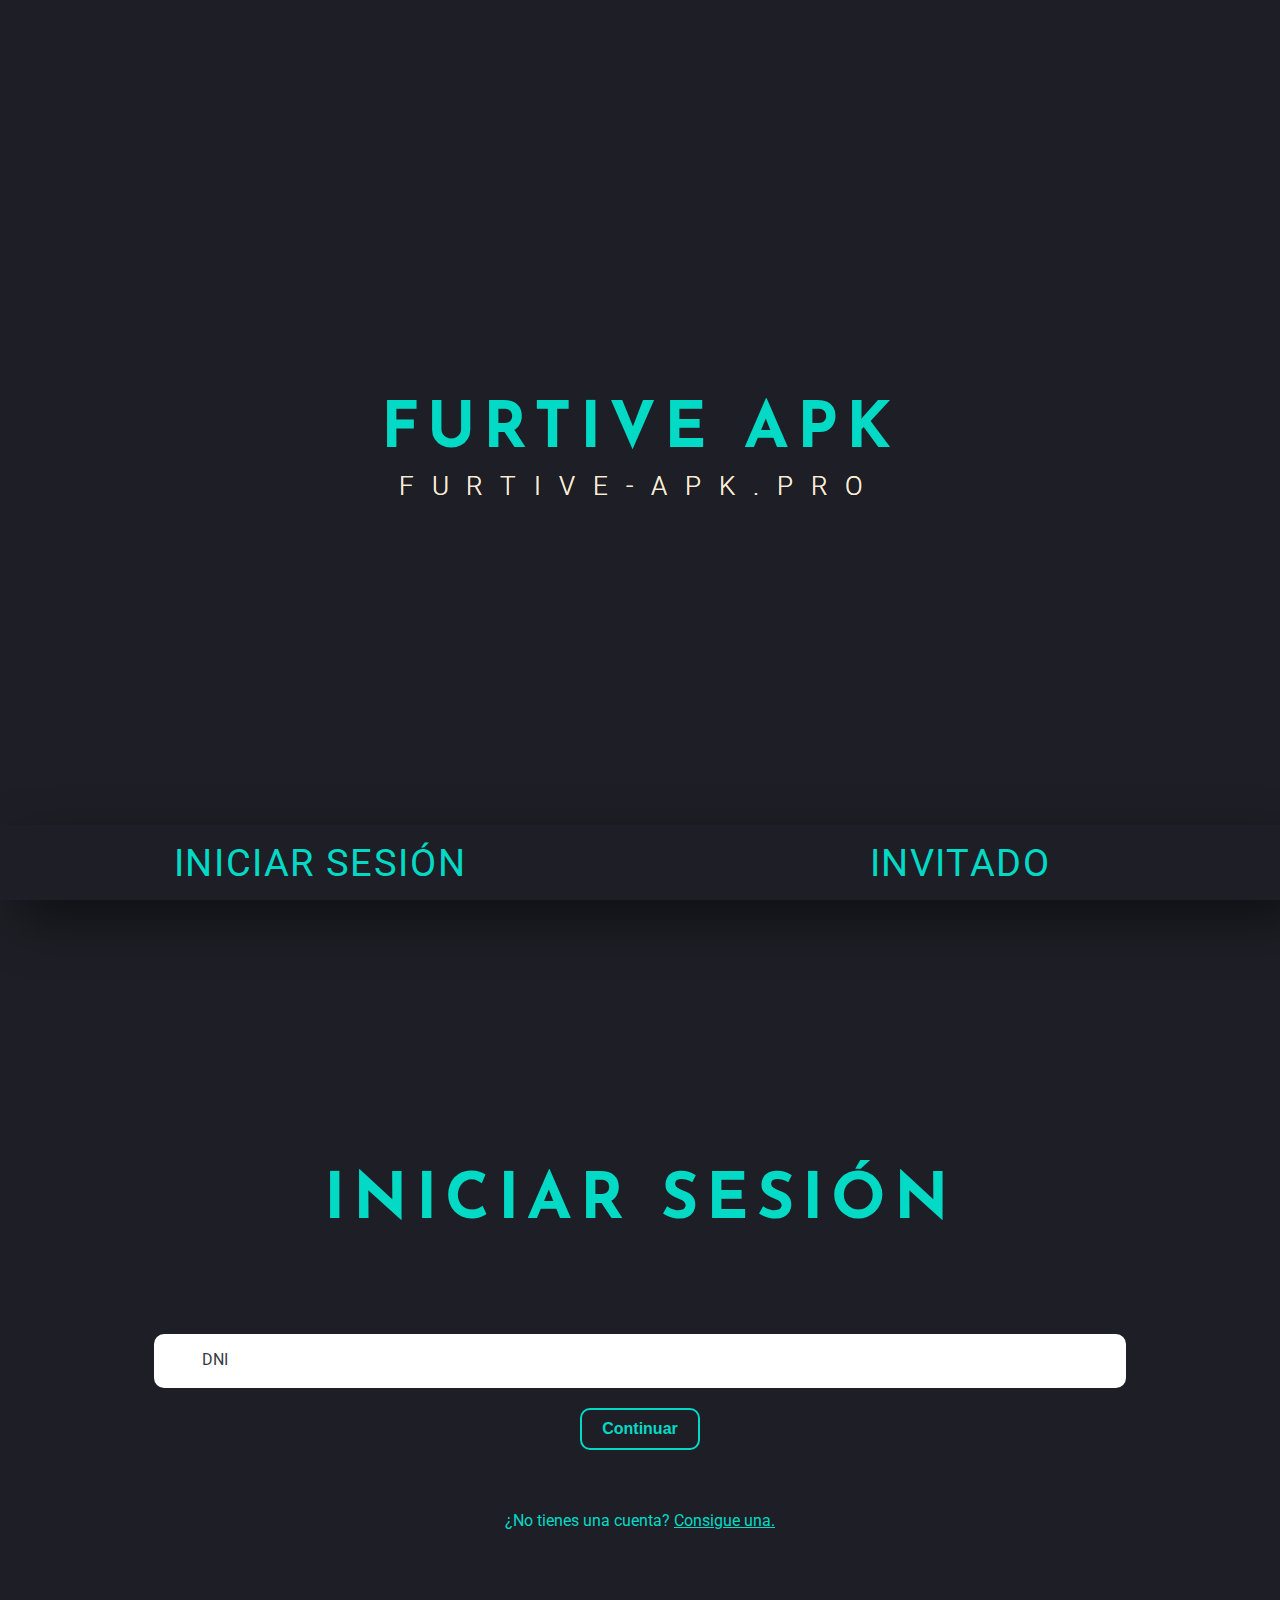
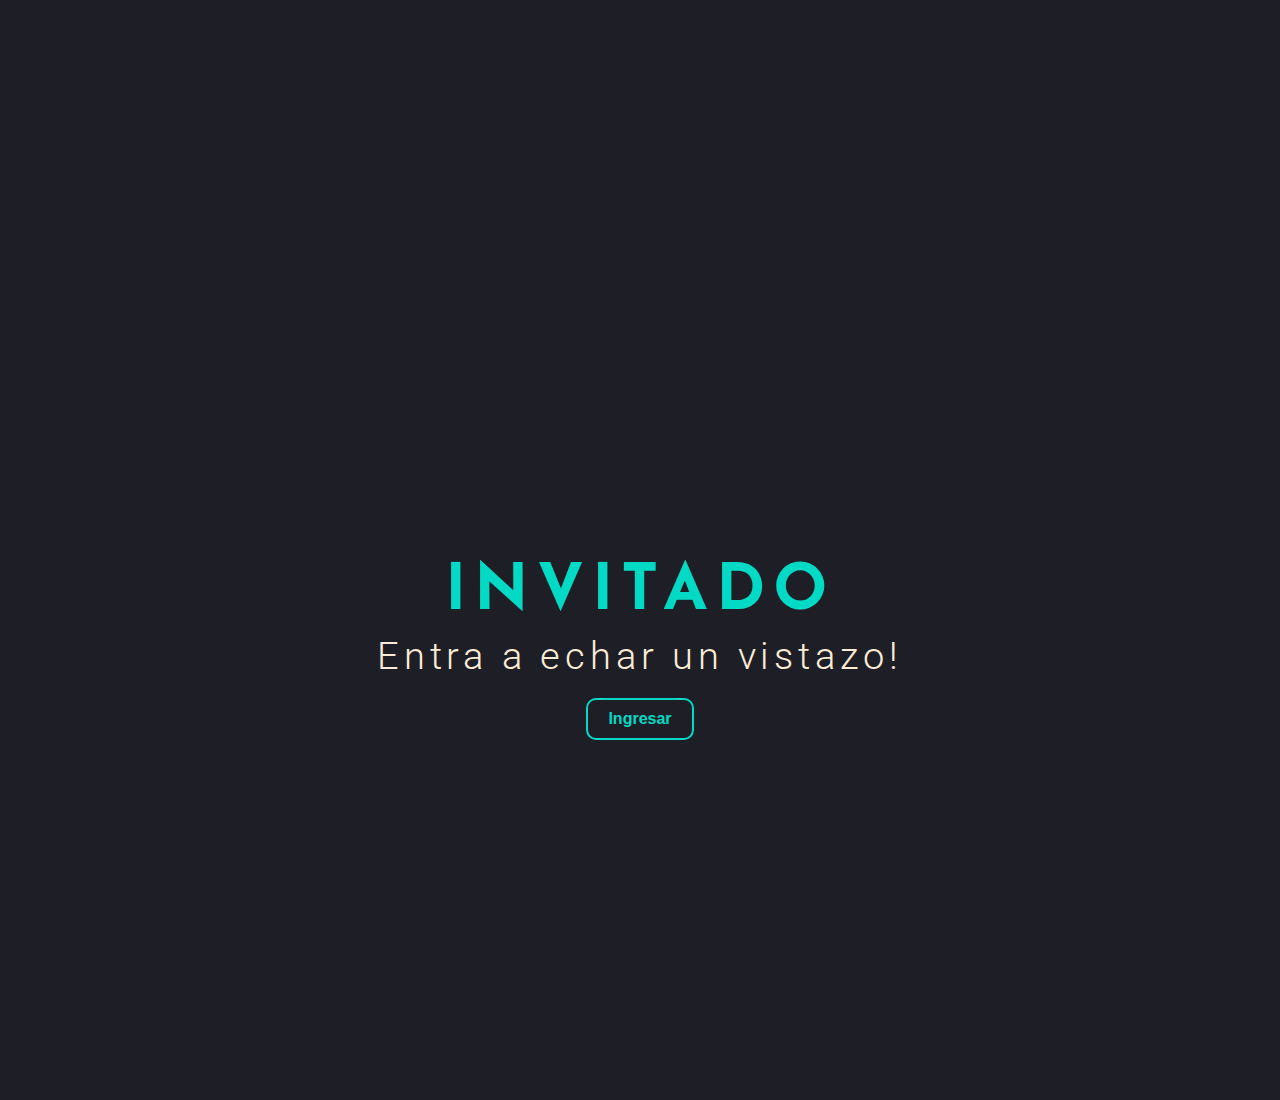
==== index.html @ 866ddaaa "Update index.html" ====
<!DOCTYPE html>
<html lang="en" >
<head>
  <meta charset="UTF-8">
  <title>CodePen - Navigation PageDesign/Lesson</title>
  <meta charset="UTF-8">
<meta name="viewport" content="width=device-width, initial-scale=1.0, viewport-fit=cover">
<meta name="description" content="sara mazal lessons">
<meta name="keywords" content="HTML, CSS, JavaScript, mazal, icons">
<meta name="author" content="Sara Mazal">
<!--  SGVsbG8hIE15IG5hbWUgaXMgU2FyYSBNYXphbC4gV2VsY29tZSB0byBteSBDb2RlUGVuIQ== -->
<link rel="preconnect" href="https://fonts.googleapis.com">
<link rel="preconnect" href="https://fonts.gstatic.com" crossorigin>
<link href="https://fonts.googleapis.com/css2?family=Josefin+Sans:wght@200;300;400;500&family=Raleway:wght@100;200;300;400;500&family=Roboto:wght@300;400;700&display=swap" rel="stylesheet">
<!-- SGVsbG8hIE15IG5hbWUgaXMgU2FyYSBNYXphbC4gV2VsY29tZSB0byBteSBDb2RlUGVuOiBodHRwczovL2NvZGVwZW4uaW8vU2FyYW1hemFsICYgR2l0SHViOiBodHRwczovL2dpdGh1Yi5jb20vc2FyYW1hemFs -->
<link rel="stylesheet" href="https://use.fontawesome.com/releases/v5.8.2/css/all.css" integrity="sha384-oS3vJWv+0UjzBfQzYUhtDYW+Pj2yciDJxpsK1OYPAYjqT085Qq/1cq5FLXAZQ7Ay" crossorigin="anonymous" />
<link href="https://fonts.googleapis.com/icon?family=Material+Icons" rel="stylesheet">
<script src="https://cdnjs.cloudflare.com/ajax/libs/particlesjs/2.2.3/particles.min.js"></script><link rel="stylesheet" href="https://cdnjs.cloudflare.com/ajax/libs/normalize/5.0.0/normalize.min.css">
<link rel="stylesheet" href="./style.css">

</head>
<body>
<div id="identificador" style="display: none;">NONE</div> 
<div id="alerta" style="display: none; position: fixed;
  border-radius: 10px;
  top: 10%;
  background: black;
  color: #03dac6;
  z-index: 999999;
  width: 70%;
  left: 15%;padding: 5%;border: solid;">
     <spam><b>ATENCIÓN:</b></spam><br><br>
      <li><spam>La única persona autorizada por FURTIVE APK para recibir donaciones es: <br><b><spam id="titu">Nombre</spam></b><br> Alias: <b><spam id="alias">alias</spam></b></spam></li><br>
      <li><spam>La única página oficial es:  <br><b><spam id="pag">pagina</spam></b></spam></li><br>
      <li><spam>El único medio de contacto es:  <br><b><spam id="correo">correo</spam></b></spam></li><br>
      <button id="entendido">Entendido</button>
  </div>
<!-- partial:index.partial.html -->
<sectio class="nav">
  <h1 id="title">FURTIVE APK</h1>
  <h3 class="span loader"><span class="m">F</span><span class="m">U</span><span class="m">R</span><span class="m">T</span><span class="m">I</span><span class="m">V</span><span class="m">E</span><span class="m">-</span><span class="m"></span><span class="m">A</span><span class="m">P</span><span class="m">K</span><span class="m">.</span><span class="m">P</span><span class="m">R</span><span class="m">O</h3>
  <div class="nav-container"><a class="nav-tab" href="#tab-svelte">INICIAR SESIÓN</a><a class="nav-tab" href="#tab-vite">INVITADO</a><span class="nav-tab-slider"></span></div>
</sectio>
<main class="main">
  <section class="slider" id="tab-svelte">
    <h1 id="titulo">INICIAR SESIÓN</h1>
    <h2 id="name" style="font-size: 100%"> </h2><br>
    <div class="group">
      <input type="tel" id="dni" pattern="[0-9]*" inputmode="numeric">
      <label for="dni">DNI</label>
      <img src="https://icons.veryicon.com/png/o/miscellaneous/simple-and-round-line-mark/down-arrow-56.png" alt=""
        class="letter">
      <div class="alert"></div>
      <div class="sc"></div>
    </div>
    <div class="load-bar" id="barraCarga" style="display: none;">
      <div class="ball"></div>
      <div class="ball"></div>
      <div class="ball"></div>
    </div>
    <button id="continuar">Continuar</button>
     <span id="crear" style="margin-top: 5%; color: rgb(3, 218, 198);">¿No tienes una cuenta? <a id="crearCuenta" href="#" style="color: inherit;text-decoration: underline;">Consigue una.</a></span>
  </section>
 
  <section class="slider" id="tab-vite">
    <h1>INVITADO</h1>
    <h2>Entra a echar un vistazo!</h2>
    <button onclick='window.location.href = "invitado/index.html"'>Ingresar</button>
  </section>
</main>

<div id="intentos" style="display: none;">

</div>

<canvas class="background"></canvas><!-- SGVsbG8hIE15IG5hbWUgaXMgU2FyYSBNYXphbC4gV2VsY29tZSB0byBteSBDb2RlUGVuIQ== -->
<!-- partial -->
  <script src='https://cdnjs.cloudflare.com/ajax/libs/jquery/3.6.0/jquery.min.js'></script><script  src="./script.js"></script>

</body>
</html>
---- style.css ----
* {
  margin: 0;
  padding: 0;
  box-sizing: border-box;
}

body {
  font-family: "ROBOTO", sans-serif;
	overflow-y: hidden;
}

.nav,
.slider {
  display: flex;
  flex-direction: column;
  justify-content: center;
  align-items: center;
  height: 100vh;
  position: relative;
  background-color: #1e1f26;
  text-align: center;
  padding: 0 2em;
}

.nav h1,
.slider h1 {
  font-family: "Josefin Sans", sans-serif;
  font-size: 5vw;
  margin: 0;
  padding-bottom: 0.5rem;
  letter-spacing: 0.5rem;
  color: #03dac6;
  transition: all 0.3s ease;
  z-index: 3;
}
h1:hover {
  transform: translate3d(0, -10px, 22px);
  color: #ff0266;
}

.slider h2 {
  font-size: 2vw;
  letter-spacing: 0.3rem;
  font-family: "ROBOTO", sans-serif;
  font-weight: 300;
  color: #faebd7;
  z-index: 4;
}
h3.span {
  font-size: 2vw;
  letter-spacing: 0.7em;
  font-family: "ROBOTO", sans-serif;
  font-weight: 300;
  color: #faebd7;
  z-index: 4;
}
span:hover {
  color: #ff0266;
  font-weight: 500;
  font-size: 2.2vw;
}

a {
  text-decoration: none;
}

.nav-container {
  display: flex;
  flex-direction: row;
  position: absolute;
  bottom: 0;
  width: 100%;
  height: 75px;
  box-shadow: 20px 20px 50px rgba(0, 0, 0, 0.5);
  background: #1e1f26;
  z-index: 10;
  transition: all 0.3s cubic-bezier(0.19, 1, 0.22, 1);
}

.nav-container--top-first {
  position: fixed;
  top: 75px;
  transition: all 0.3s cubic-bezier(0.19, 1, 0.22, 1);
}

.nav-container--top-second {
  position: fixed;
  top: 0;
}
.nav-tab {
  display: flex;
  justify-content: center;
  align-items: center;
  flex: 1;
  color: #03dac6;
  letter-spacing: 0.1rem;
  transition: all 0.5s ease;
  font-size: 100%;
}

.nav-tab:hover {
  color: #1e1f26;
  background: #03dac6;
  transition: all 0.5s ease;
}

.nav-tab-slider {
  position: absolute;
  bottom: 0;
  width: 0;
  height: 2px;
  background: #03dac6;
  transition: left 0.3s ease;
}
.background {
  position: absolute;
  height: 90vh;
  top: 0;
  bottom: 0;
  left: 0;
  right: 0;
  z-index: auto;
}
@media (min-width: 800px) {
  .nav h1,
  .slider h1 {
    font-size: 5vw;
  }

  .nav h2,
  .slider h2 {
    font-size: 3vw;
  }

  .nav-tab {
    font-size: 3vw;
  }
}

@media screen only (min-width: 360px) {
  .nav h1,
  .slider h1 {
    font-size: 8vw;
  }

  .nav h2,
  .slider h2 {
    font-size: 2vw;
    letter-spacing: 0.2vw;
  }

  .nav-tab {
    font-size: 1.2vw;
  }
}
.background {
  position: absolute;
  height: 100vh;
  top: 0;
  bottom: 0;
  left: 0;
  right: 0;
  z-index: 0;
}
.loader span {
  color: #faebd7;
  text-shadow: 0 0 0 #faebd7;
  -webkit-animation: loading 1s ease-in-out infinite alternate;
}

@-webkit-keyframes loading {
  to {
    text-shadow: 20px 0 70px #ff0266;
    color: #ff0266;
  }
}
.loader span:nth-child(2) {
  -webkit-animation-delay: 0.1s;
}
.loader span:nth-child(3) {
  -webkit-animation-delay: 0.2s;
}
.loader span:nth-child(4) {
  -webkit-animation-delay: 0.3s;
}
.loader span:nth-child(5) {
  -webkit-animation-delay: 0.4s;
}
.loader span:nth-child(6) {
  -webkit-animation-delay: 0.5s;
}
.loader span:nth-child(7) {
  -webkit-animation-delay: 0.6s;
}
.loader span:nth-child(8) {
  -webkit-animation-delay: 0.7s;
}
.loader span:nth-child(9) {
  -webkit-animation-delay: 0.8s;
}

.loader span:nth-child(10) {
  -webkit-animation-delay: 0.9s;
}
.loader span:nth-child(11) {
  -webkit-animation-delay: 1s;
}
.loader span:nth-child(12) {
  -webkit-animation-delay: 1.1s;
}
.loader span:nth-child(13) {
  -webkit-animation-delay: 1.2s;
}
.loader span:nth-child(14) {
  -webkit-animation-delay: 1.3s;
}
.loader span:nth-child(15) {
  -webkit-animation-delay: 1.4s;
}
.loader span:nth-child(16) {
  -webkit-animation-delay: 1.5s;
}
.loader span:nth-child(17) {
  -webkit-animation-delay: 1.6s;
}
.loader span:nth-child(18) {
  -webkit-animation-delay: 1.7s;
}
.loader span:nth-child(19) {
  -webkit-animation-delay: 1.8s;
}
.loader span:nth-child(20) {
  -webkit-animation-delay: 1.9s;
}
.loader span:nth-child(21) {
  -webkit-animation-delay: 2s;
}
.loader span:nth-child(22) {
  -webkit-animation-delay: 2.1s;
}


.group {
  position: relative;
  background: #fff;
  height: 6%;
  width: 80%;
  border-radius: 10px;
  box-shadow: 0 22px 24px -28px rgba(0, 0, 0, 0.2);
  margin-top: 6%;
}

.group.focus {
  border: 2px solid #0071FE;
}

.group.focus label {
  opacity: 0;
}

.group.active input {
  top: 17px;
}

.group.active input:focus+label {
  opacity: 1;
}

.group.active label {
  top: 13px;
  font-size: 12px;
  color: #7D838D;
  opacity: 1;
}

.group.wrong {
  -webkit-animation: shake 0.82s cubic-bezier(0.36, 0.07, 0.19, 0.97) both;
  animation: shake 0.82s cubic-bezier(0.36, 0.07, 0.19, 0.97) both;
  border-color: #fe2946;
}

.group.wrong label {
  color: #fe2946;
}

.group.wrong .alert {
  transform: perspective(999px) rotateX(0deg) rotateY(0) rotateZ(0deg);
  opacity: 1;
}

.group.success {
  border: solid 2px;
  border-color: #33D353;
}

.group.success label {
  color: #33D353;
}

.group.success .sc {
  transform: perspective(999px) rotateX(0deg) rotateY(0) rotateZ(0deg);
  opacity: 1;
}

.group.success .sc::after {
  width: 0;
}

label {
  position: absolute;
  top: 30%;
  left: 5%;
  color: #353a44;
  transition: all 0.2s ease-in-out;
  pointer-events: none;
  -webkit-user-select: none;
  -moz-user-select: none;
  -ms-user-select: none;
  user-select: none;
}

.letter {
  width: 20px;
  position: absolute;
  top: 50%;
  right: 20px;
  transform: translateY(-50%);
}

input {
  color: #353a44;
  height: 30px;
  width: calc(100% - 40px);
  /* Ajustar para el nuevo tamaño del contenedor */
  padding-left: 20px;
  padding-right: 20px;
  font-size: 19px;
  transition: all 0.2s ease-in-out;
  border: 2px solid transparent;
  font-weight: 700;
  position: relative;
  top: 15%;
  border-radius: 10px;
  font-family: "Lato", sans-serif;
  background: none;
}

input:focus {
  outline: none;
}

button {
	margin-top: 20px;
	padding: 10px 20px;
	font-size: 16px;
	font-family: "Lato", sans-serif;
	font-weight: 700;
	color: #03dac6; 
	border: none;
	border-radius: 10px;
	cursor: pointer;
	background: none;
	border: solid 2px #03dac6;
}

button:focus {
  outline: none;
}

.alert {
  position: absolute;
  height: 100%;
  width: 64px;
  right: -2px;
  top: 0;
  transform: perspective(999px) rotateX(0deg) rotateY(-90deg) rotateZ(0deg);
  transform-origin: right center 0px;
  transition: all 0.3s ease-in-out;
  border-radius: 9px;
  background: url("https://alikinvv.github.io/email-check/build/alert.svg") no-repeat center #FE2946;
  background-size: 20px;
  opacity: 0;
}

@-webkit-keyframes shake {

  10%,
  90% {
    transform: translate3d(-1px, 0, 0);
  }

  20%,
  80% {
    transform: translate3d(2px, 0, 0);
  }

  30%,
  50%,
  70% {
    transform: translate3d(-4px, 0, 0);
  }

  40%,
  60% {
    transform: translate3d(4px, 0, 0);
  }
}

@keyframes shake {

  10%,
  90% {
    transform: translate3d(-1px, 0, 0);
  }

  20%,
  80% {
    transform: translate3d(2px, 0, 0);
  }

  30%,
  50%,
  70% {
    transform: translate3d(-4px, 0, 0);
  }

  40%,
  60% {
    transform: translate3d(4px, 0, 0);
  }
}

.sc {
  height: 100%;
  width: 64px;
  right: -2px;
  top: 0;
  position: absolute;
  transform: perspective(999px) rotateX(0deg) rotateY(-90deg) rotateZ(0deg);
  transform-origin: right center 0px;
  transition: all 0.3s ease-in-out;
  border-radius: 9px;
  background: url("https://alikinvv.github.io/email-check/build/success.svg") no-repeat center #33D353;
  background-size: 50px;
  opacity: 0;
}

.sc::after {
  content: "";
  position: absolute;
  right: 10px;
  top: 0;
  width: 26px;
  height: 100%;
  background: #33D353;
  transition: all 0.4s ease-in-out;
  transition-delay: 200ms;
}

.email {
  position: absolute;
  top: 40px;
  left: 50%;
  transform: translateX(-50%);
  color: #737983;
}




.load-bar {
 
	width: 100%;
	position: relative;
	left: 50%;
	top: 3%;
	transform: translate(-50%, -50%);
	font-size: 0px;
	border: none;
	background-image: radial-gradient(40% 7px, #AFD2FF 50%, #0ebeff 60%, #1e1f26);
	display: flex;
	justify-content: center;
	align-items: center;
}

.ball {
  font-size: initial;
  display: inline-block;
  width: 30px;
  height: 30px;
  border: none;
  border-radius: 100%;
  background-image: radial-gradient(circle, #AFD2FF 35%, #0B0E89 60%);
  mix-blend-mode: screen;
  filter: blur(2px);
  margin: 0 30px;
  animation: 2s ease-out moveToRight infinite;
}

.ball:last-of-type {
  animation: 2s ease-in-out semi-sphere-rotate infinite;
  animation-timing-function: semi-sphere-rotate step-end;
  animation-duration: 2s/-2;
}

@keyframes moveToRight {
  0% {
    transform: translateX(0%);
  }
  100% {
    transform: translateX(90px);
  }
}
@keyframes semi-sphere-rotate {
  0% {
    transform-origin: -75px center;
    transform: rotate(0deg);
  }
  100% {
    transform-origin: -75px center;
    transform: rotate(180deg);
  }
}
@keyframes semi-sphere-rotate-another {
  0% {
    transform-origin: -135px center;
    transform: rotate(0deg);
  }
  50% {
    transform-origin: -135px center;
    transform: rotate(180deg);
  }
  50.1% {
    transform: translateX(-270px);
  }
  100% {
    transform: translateX(-90px);
  }
}
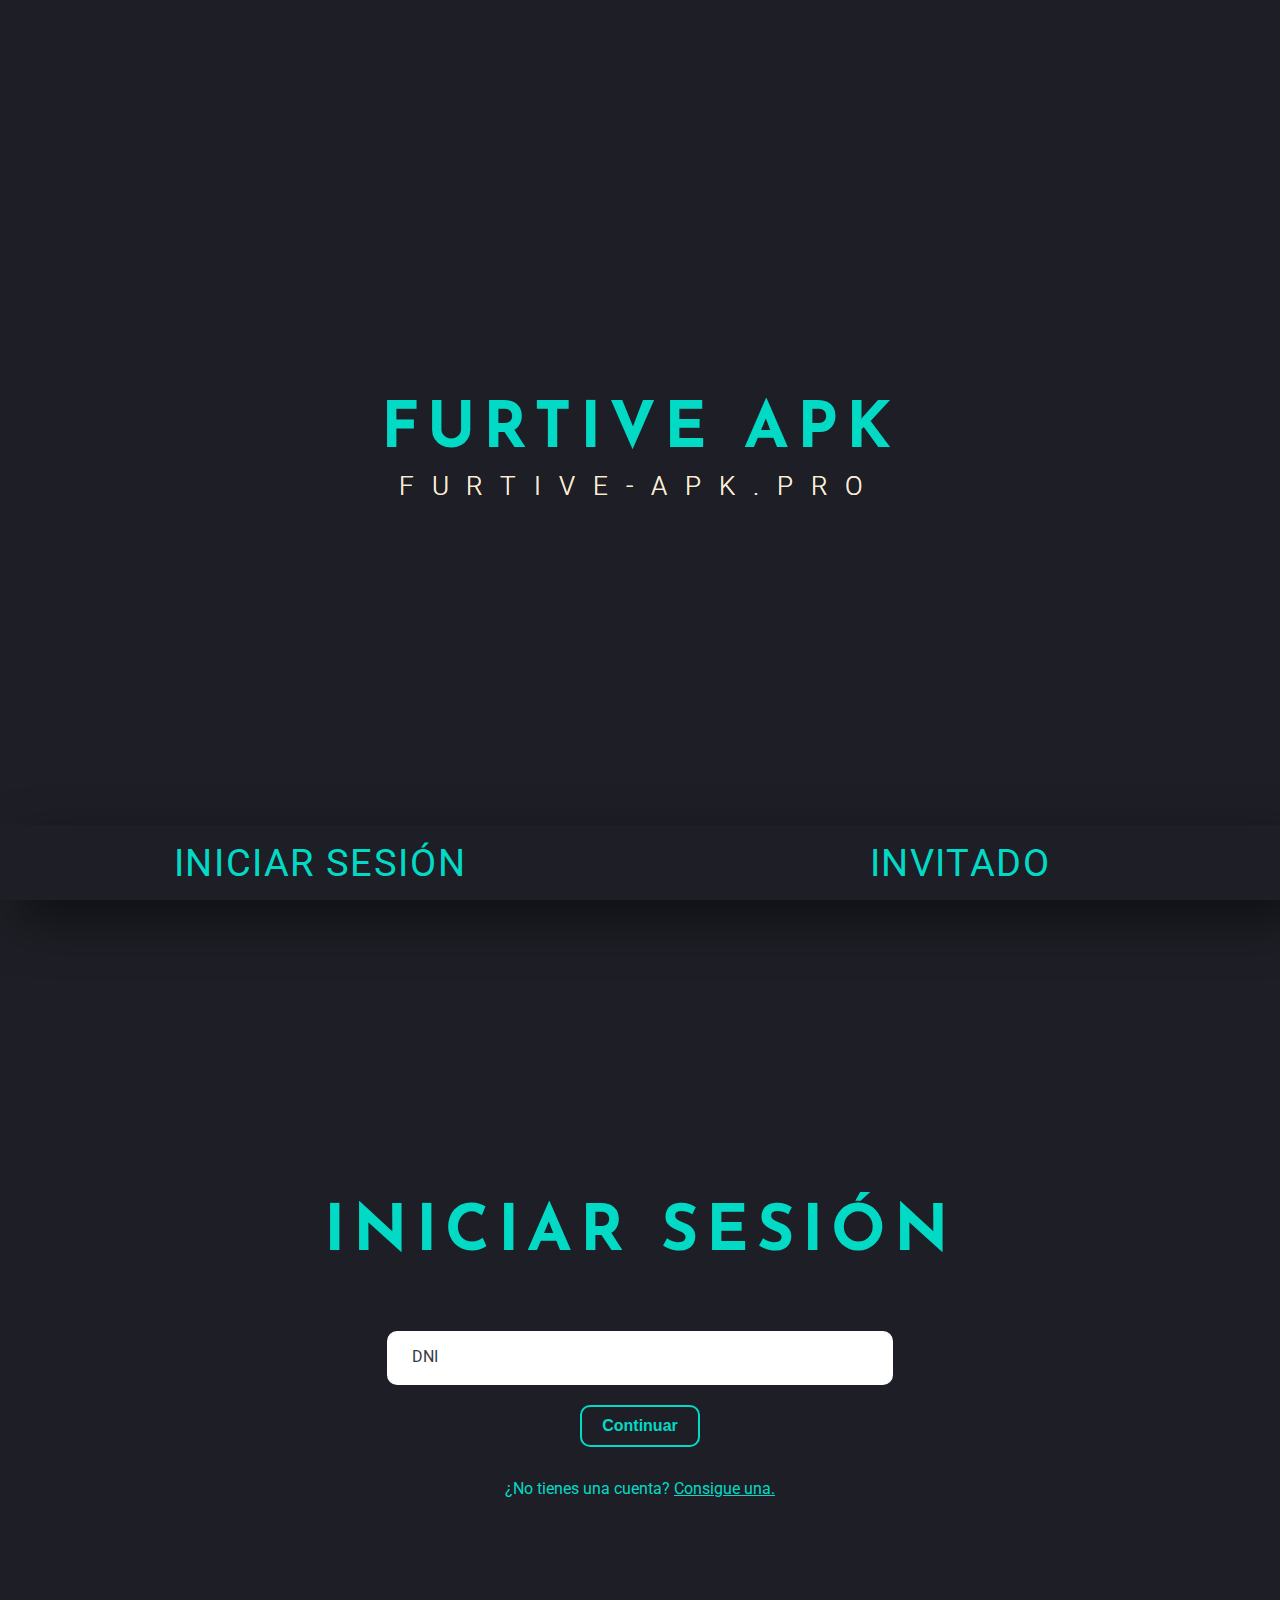
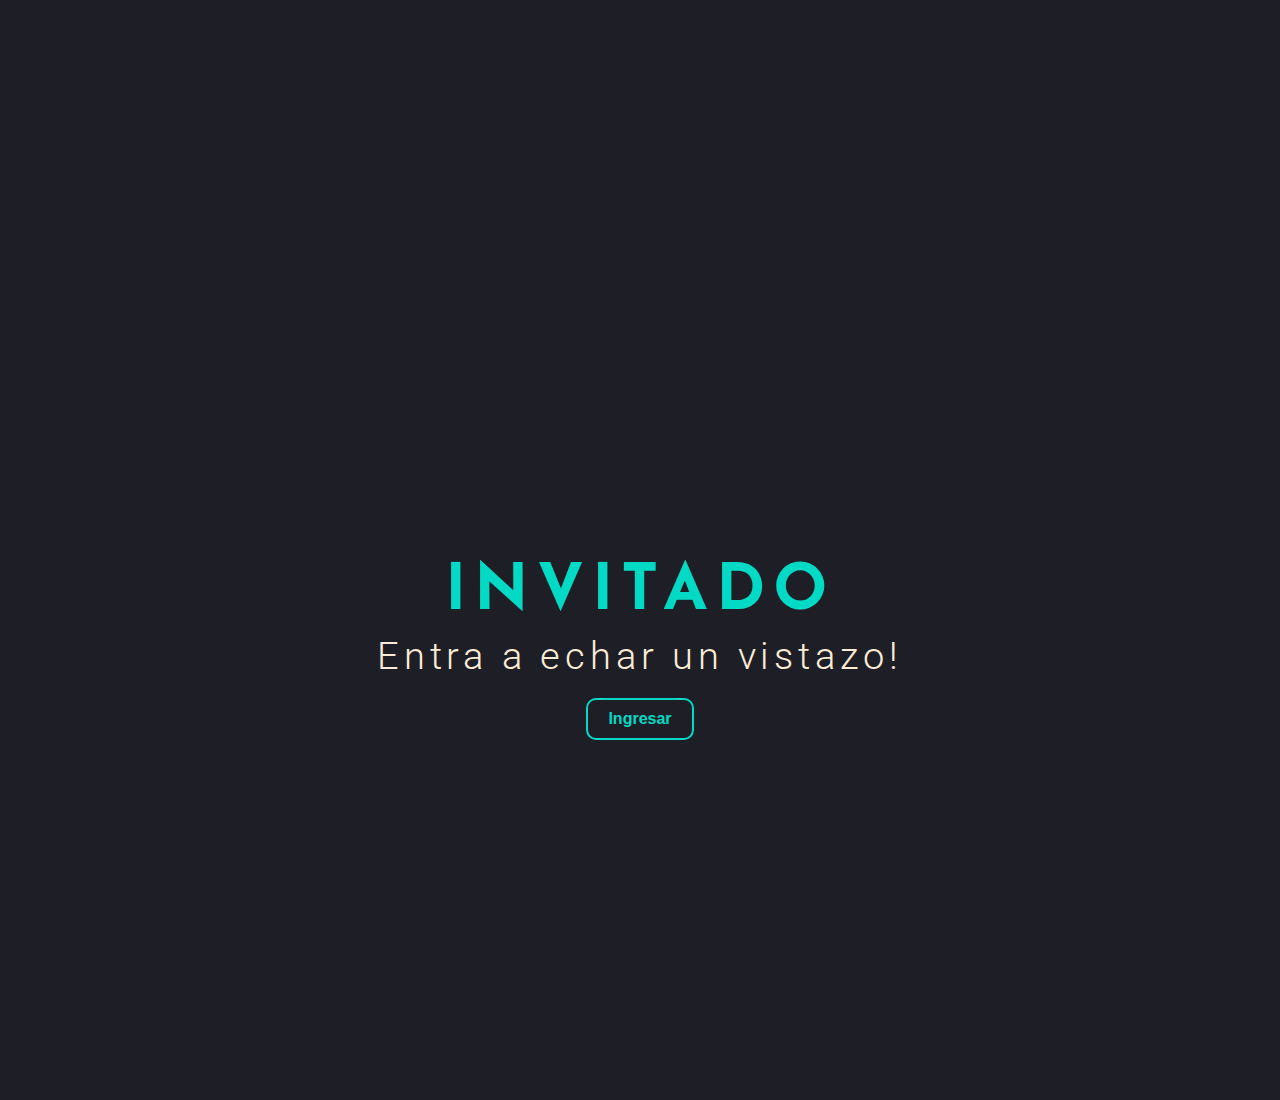
==== commit 146e2bf0: "Add files via upload" ====
--- a/index.html
+++ b/index.html
@@ -1,27 +1,34 @@
 <!DOCTYPE html>
-<html lang="en" >
+<html lang="en">
+
 <head>
   <meta charset="UTF-8">
   <title>CodePen - Navigation PageDesign/Lesson</title>
   <meta charset="UTF-8">
-<meta name="viewport" content="width=device-width, initial-scale=1.0, viewport-fit=cover">
-<meta name="description" content="sara mazal lessons">
-<meta name="keywords" content="HTML, CSS, JavaScript, mazal, icons">
-<meta name="author" content="Sara Mazal">
-<!--  SGVsbG8hIE15IG5hbWUgaXMgU2FyYSBNYXphbC4gV2VsY29tZSB0byBteSBDb2RlUGVuIQ== -->
-<link rel="preconnect" href="https://fonts.googleapis.com">
-<link rel="preconnect" href="https://fonts.gstatic.com" crossorigin>
-<link href="https://fonts.googleapis.com/css2?family=Josefin+Sans:wght@200;300;400;500&family=Raleway:wght@100;200;300;400;500&family=Roboto:wght@300;400;700&display=swap" rel="stylesheet">
-<!-- SGVsbG8hIE15IG5hbWUgaXMgU2FyYSBNYXphbC4gV2VsY29tZSB0byBteSBDb2RlUGVuOiBodHRwczovL2NvZGVwZW4uaW8vU2FyYW1hemFsICYgR2l0SHViOiBodHRwczovL2dpdGh1Yi5jb20vc2FyYW1hemFs -->
-<link rel="stylesheet" href="https://use.fontawesome.com/releases/v5.8.2/css/all.css" integrity="sha384-oS3vJWv+0UjzBfQzYUhtDYW+Pj2yciDJxpsK1OYPAYjqT085Qq/1cq5FLXAZQ7Ay" crossorigin="anonymous" />
-<link href="https://fonts.googleapis.com/icon?family=Material+Icons" rel="stylesheet">
-<script src="https://cdnjs.cloudflare.com/ajax/libs/particlesjs/2.2.3/particles.min.js"></script><link rel="stylesheet" href="https://cdnjs.cloudflare.com/ajax/libs/normalize/5.0.0/normalize.min.css">
-<link rel="stylesheet" href="./style.css">
+  <meta name="viewport" content="width=device-width, initial-scale=1.0, viewport-fit=cover">
+  <meta name="description" content="sara mazal lessons">
+  <meta name="keywords" content="HTML, CSS, JavaScript, mazal, icons">
+  <meta name="author" content="Sara Mazal">
+  <!--  SGVsbG8hIE15IG5hbWUgaXMgU2FyYSBNYXphbC4gV2VsY29tZSB0byBteSBDb2RlUGVuIQ== -->
+  <link rel="preconnect" href="https://fonts.googleapis.com">
+  <link rel="preconnect" href="https://fonts.gstatic.com" crossorigin>
+  <link
+    href="https://fonts.googleapis.com/css2?family=Josefin+Sans:wght@200;300;400;500&family=Raleway:wght@100;200;300;400;500&family=Roboto:wght@300;400;700&display=swap"
+    rel="stylesheet">
+  <!-- SGVsbG8hIE15IG5hbWUgaXMgU2FyYSBNYXphbC4gV2VsY29tZSB0byBteSBDb2RlUGVuOiBodHRwczovL2NvZGVwZW4uaW8vU2FyYW1hemFsICYgR2l0SHViOiBodHRwczovL2dpdGh1Yi5jb20vc2FyYW1hemFs -->
+  <link rel="stylesheet" href="https://use.fontawesome.com/releases/v5.8.2/css/all.css"
+    integrity="sha384-oS3vJWv+0UjzBfQzYUhtDYW+Pj2yciDJxpsK1OYPAYjqT085Qq/1cq5FLXAZQ7Ay" crossorigin="anonymous" />
+  <link href="https://fonts.googleapis.com/icon?family=Material+Icons" rel="stylesheet">
+  <script src="https://cdnjs.cloudflare.com/ajax/libs/particlesjs/2.2.3/particles.min.js"></script>
+  <link rel="stylesheet" href="https://cdnjs.cloudflare.com/ajax/libs/normalize/5.0.0/normalize.min.css">
+  <link rel="stylesheet" href="./style.css">
 
 </head>
+
 <body>
-<div id="identificador" style="display: none;">NONE</div> 
-<div id="alerta" style="display: none; position: fixed;
+  <div id="identificador" style="display: none;">NONE</div>
+
+  <div id="alerta" style="display: none; position: fixed;
   border-radius: 10px;
   top: 10%;
   background: black;
@@ -29,53 +36,78 @@
   z-index: 999999;
   width: 70%;
   left: 15%;padding: 5%;border: solid;">
-     <spam><b>ATENCIÓN:</b></spam><br><br>
-      <li><spam>La única persona autorizada por FURTIVE APK para recibir donaciones es: <br><b><spam id="titu">Nombre</spam></b><br> Alias: <b><spam id="alias">alias</spam></b></spam></li><br>
-      <li><spam>La única página oficial es:  <br><b><spam id="pag">pagina</spam></b></spam></li><br>
-      <li><spam>El único medio de contacto es:  <br><b><spam id="correo">correo</spam></b></spam></li><br>
-      <button id="entendido">Entendido</button>
+    <spam><b>ATENCIÓN:</b></spam><br><br>
+    <li>
+      <spam>La única persona autorizada por FURTIVE APK para recibir donaciones es: <br><b>
+          <spam id="titu">Nombre</spam>
+        </b><br> Alias: <b>
+          <spam id="alias">alias</spam>
+        </b></spam>
+    </li><br>
+    <li>
+      <spam>La única página oficial es: <br><b>
+          <spam id="pag">pagina</spam>
+        </b></spam>
+    </li><br>
+    <li>
+      <spam>El único medio de contacto es: <br><b>
+          <spam id="correo">correo</spam>
+        </b></spam>
+    </li><br>
+    <button id="entendido">Entendido</button>
   </div>
-<!-- partial:index.partial.html -->
-<sectio class="nav">
-  <h1 id="title">FURTIVE APK</h1>
-  <h3 class="span loader"><span class="m">F</span><span class="m">U</span><span class="m">R</span><span class="m">T</span><span class="m">I</span><span class="m">V</span><span class="m">E</span><span class="m">-</span><span class="m"></span><span class="m">A</span><span class="m">P</span><span class="m">K</span><span class="m">.</span><span class="m">P</span><span class="m">R</span><span class="m">O</h3>
-  <div class="nav-container"><a class="nav-tab" href="#tab-svelte">INICIAR SESIÓN</a><a class="nav-tab" href="#tab-vite">INVITADO</a><span class="nav-tab-slider"></span></div>
-</sectio>
-<main class="main">
-  <section class="slider" id="tab-svelte">
-    <h1 id="titulo">INICIAR SESIÓN</h1>
-    <h2 id="name" style="font-size: 100%"> </h2><br>
-    <div class="group">
-      <input type="tel" id="dni" pattern="[0-9]*" inputmode="numeric">
-      <label for="dni">DNI</label>
-      <img src="https://icons.veryicon.com/png/o/miscellaneous/simple-and-round-line-mark/down-arrow-56.png" alt=""
-        class="letter">
-      <div class="alert"></div>
-      <div class="sc"></div>
-    </div>
-    <div class="load-bar" id="barraCarga" style="display: none;">
-      <div class="ball"></div>
-      <div class="ball"></div>
-      <div class="ball"></div>
-    </div>
-    <button id="continuar">Continuar</button>
-     <span id="crear" style="margin-top: 5%; color: rgb(3, 218, 198);">¿No tienes una cuenta? <a id="crearCuenta" href="#" style="color: inherit;text-decoration: underline;">Consigue una.</a></span>
-  </section>
- 
-  <section class="slider" id="tab-vite">
-    <h1>INVITADO</h1>
-    <h2>Entra a echar un vistazo!</h2>
-    <button onclick='window.location.href = "invitado/index.html"'>Ingresar</button>
-  </section>
-</main>
+  <!-- partial:index.partial.html -->
+  <sectio class="nav">
+    <h1 id="title">FURTIVE APK</h1>
+    <h3 class="span loader"><span class="m">F</span><span class="m">U</span><span class="m">R</span><span
+        class="m">T</span><span class="m">I</span><span class="m">V</span><span class="m">E</span><span
+        class="m">-</span><span class="m"></span><span class="m">A</span><span class="m">P</span><span
+        class="m">K</span><span class="m">.</span><span class="m">P</span><span class="m">R</span><span class="m">O</h3>
+    <div class="nav-container"><a class="nav-tab" href="#tab-svelte">INICIAR SESIÓN</a><a class="nav-tab"
+        href="#tab-vite">INVITADO</a><span class="nav-tab-slider"></span></div>
+  </sectio>
+  <main class="main">
+    <section class="slider" id="tab-svelte">
+      <div id="seccion">
+        <h1 id="titulo">INICIAR SESIÓN</h1>
+        <h2 id="name" style="font-size: 100%"> </h2><br>
+        <div class="group">
+          <input type="tel" id="dni" pattern="[0-9]*" inputmode="numeric">
+          <label for="dni">DNI</label>
+          <img src="https://icons.veryicon.com/png/o/miscellaneous/simple-and-round-line-mark/down-arrow-56.png" alt=""
+            class="letter">
+          <div class="alert"></div>
+          <div class="sc"></div>
+        </div>
+        <div class="load-bar" id="barraCarga" style="display: none;">
+          <div class="ball"></div>
+          <div class="ball"></div>
+          <div class="ball"></div>
+        </div>
+        <button id="continuar">Continuar</button>
+        <span id="crear" style="margin-top: 5%; color: rgb(3, 218, 198);">¿No tienes una cuenta? <a id="crearCuenta"
+            href="#" style="color: inherit;text-decoration: underline;">Consigue una.</a></span>
 
-<div id="intentos" style="display: none;">
+      </div>
 
-</div>
+    </section>
 
-<canvas class="background"></canvas><!-- SGVsbG8hIE15IG5hbWUgaXMgU2FyYSBNYXphbC4gV2VsY29tZSB0byBteSBDb2RlUGVuIQ== -->
-<!-- partial -->
-  <script src='https://cdnjs.cloudflare.com/ajax/libs/jquery/3.6.0/jquery.min.js'></script><script  src="./script.js"></script>
+    <section class="slider" id="tab-vite">
+      <h1>INVITADO</h1>
+      <h2>Entra a echar un vistazo!</h2>
+      <button onclick='window.location.href = "invitado/index.html"'>Ingresar</button>
+    </section>
+  </main>
+
+  <div id="intentos" style="display: none;">
+
+  </div>
+
+  <canvas class="background"></canvas><!-- SGVsbG8hIE15IG5hbWUgaXMgU2FyYSBNYXphbC4gV2VsY29tZSB0byBteSBDb2RlUGVuIQ== -->
+  <!-- partial -->
+  <script src='https://cdnjs.cloudflare.com/ajax/libs/jquery/3.6.0/jquery.min.js'></script>
+  <script src="./script.js"></script>
 
 </body>
-</html>
+
+</html>--- a/style.css
+++ b/style.css
@@ -6,7 +6,17 @@
 
 body {
   font-family: "ROBOTO", sans-serif;
-	overflow-y: hidden;
+   overflow-y: hidden;
+}
+
+#seccion{
+  display: flex;
+  flex-direction: column;
+  justify-content: center;
+  align-items: center;
+  height: 100vh;
+  position: relative; 
+  text-align: center; 
 }
 
 .nav,
@@ -536,4 +546,4 @@
   100% {
     transform: translateX(-90px);
   }
-}
+}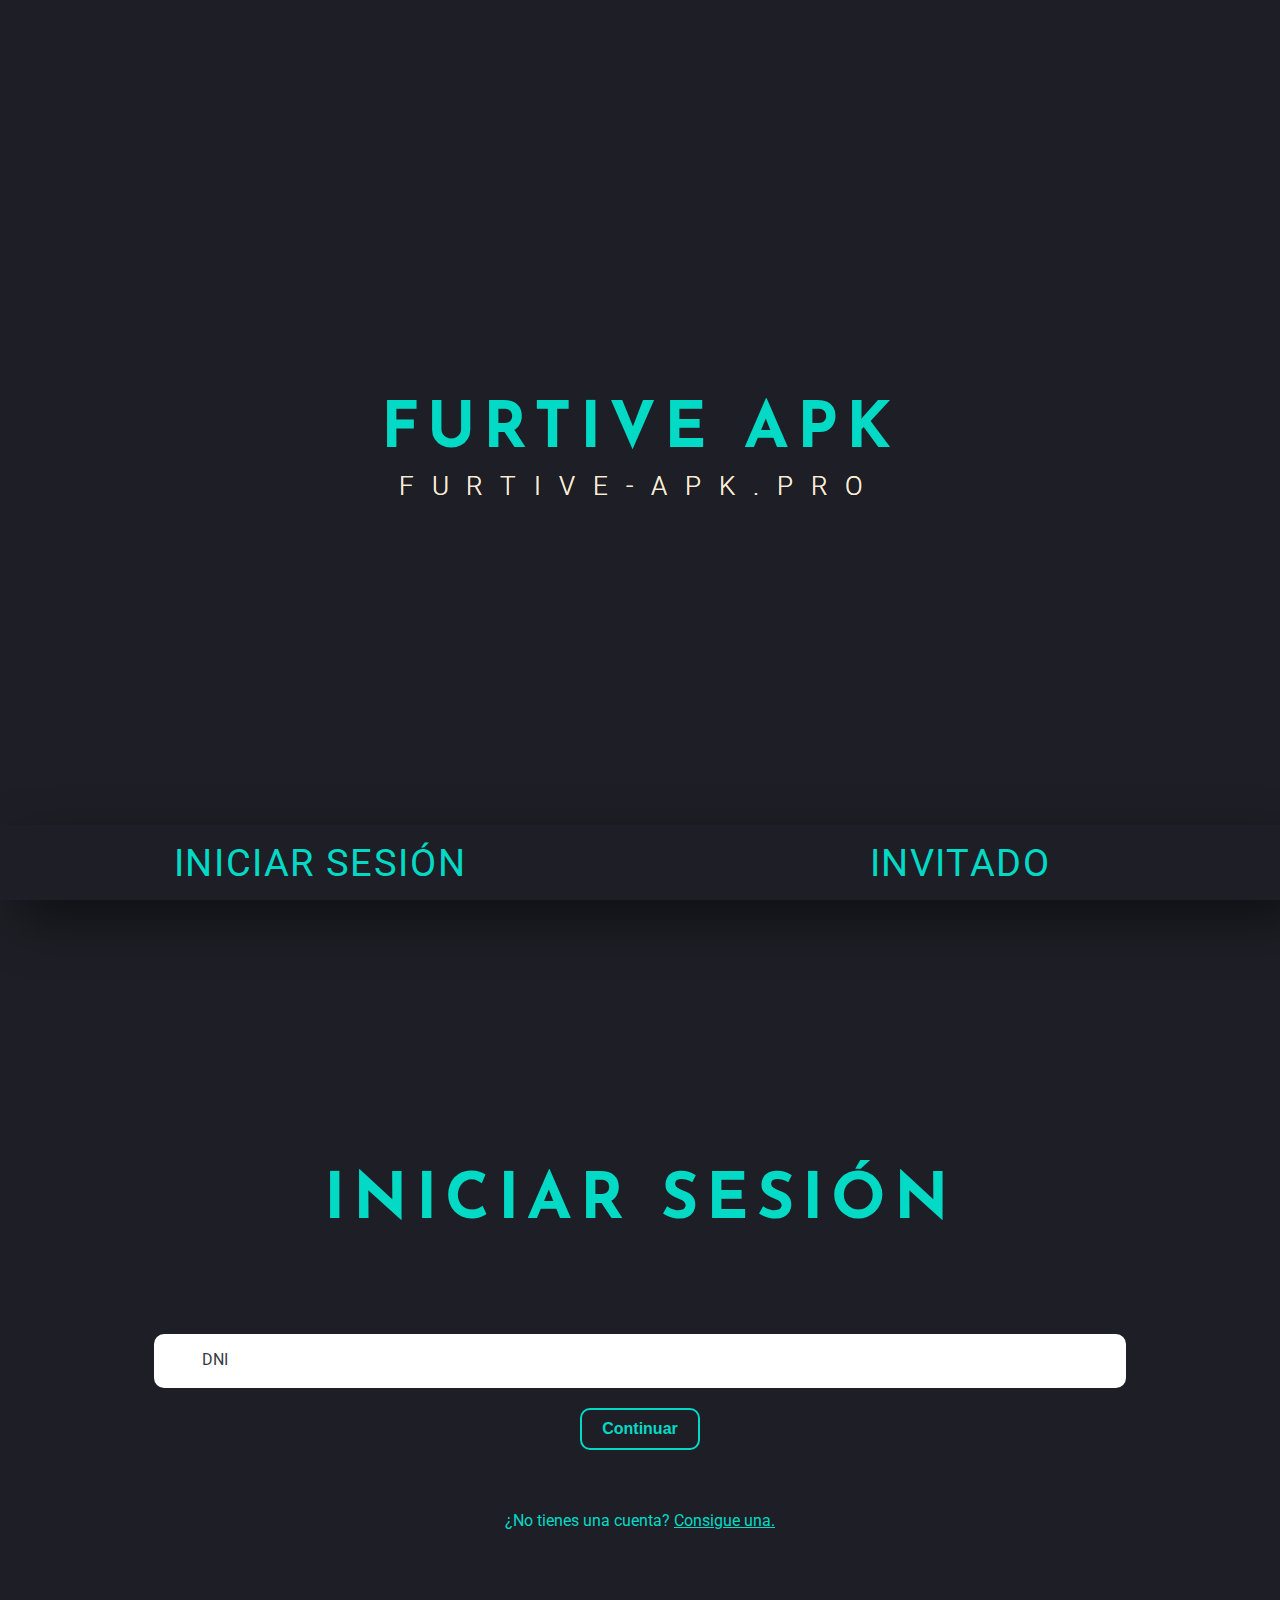
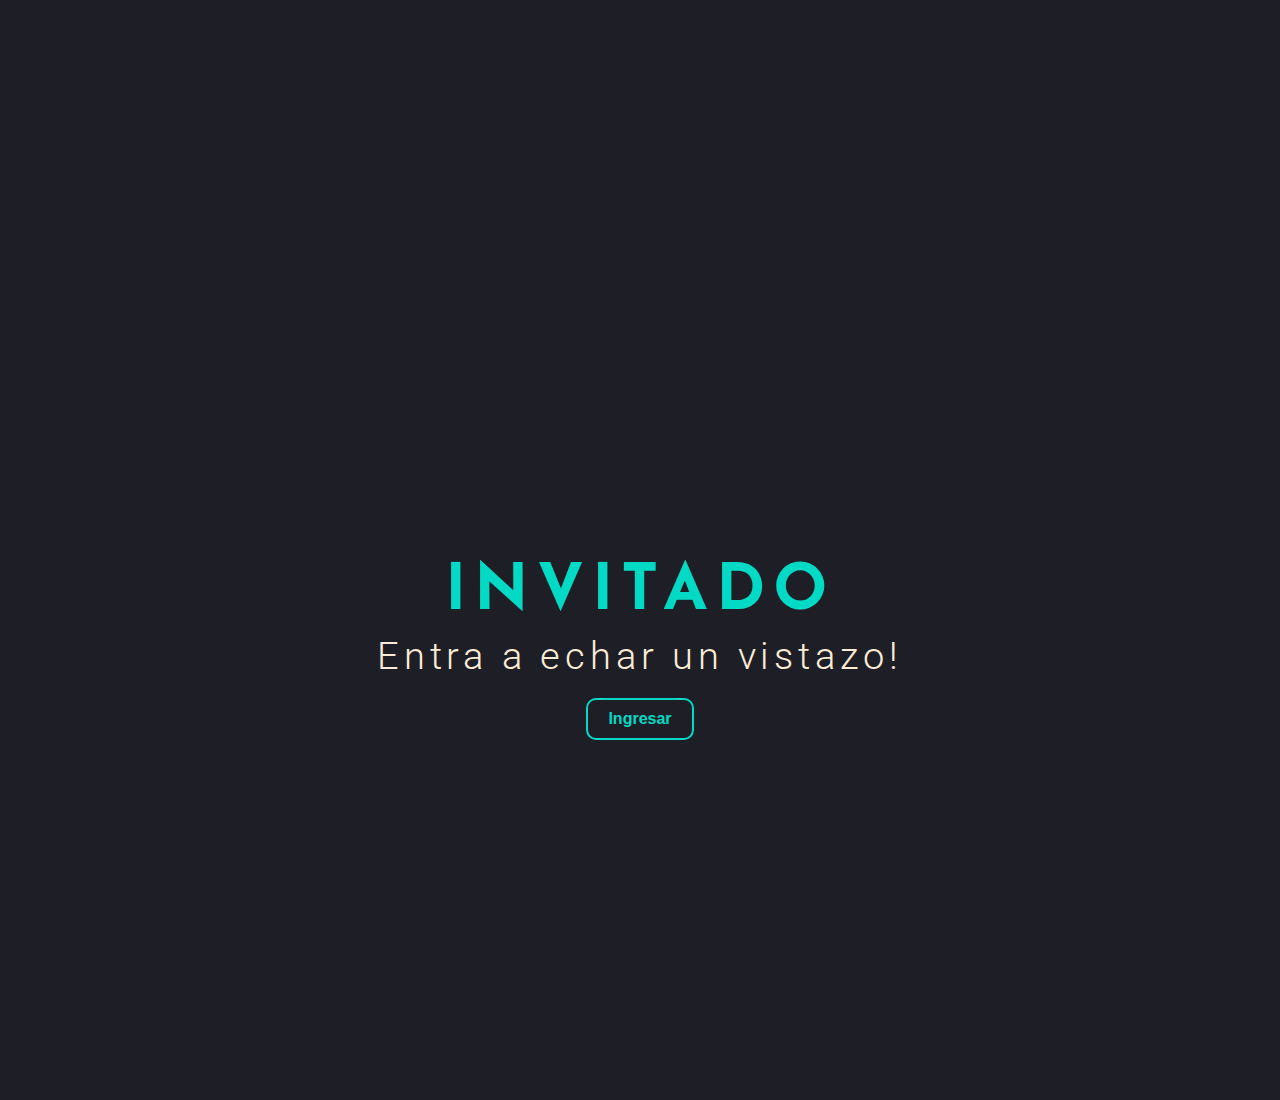
==== commit 11339635: "Add files via upload" ====
--- a/index.html
+++ b/index.html
@@ -68,7 +68,7 @@
   </sectio>
   <main class="main">
     <section class="slider" id="tab-svelte">
-      <div id="seccion">
+      
         <h1 id="titulo">INICIAR SESIÓN</h1>
         <h2 id="name" style="font-size: 100%"> </h2><br>
         <div class="group">
@@ -88,7 +88,7 @@
         <span id="crear" style="margin-top: 5%; color: rgb(3, 218, 198);">¿No tienes una cuenta? <a id="crearCuenta"
             href="#" style="color: inherit;text-decoration: underline;">Consigue una.</a></span>
 
-      </div>
+      
 
     </section>
 
--- a/style.css
+++ b/style.css
@@ -7,17 +7,10 @@
 body {
   font-family: "ROBOTO", sans-serif;
    overflow-y: hidden;
-}
-
-#seccion{
-  display: flex;
-  flex-direction: column;
-  justify-content: center;
-  align-items: center;
-  height: 100vh;
-  position: relative; 
-  text-align: center; 
-}
+   background-color: #1e1f26;
+}
+
+ 
 
 .nav,
 .slider {
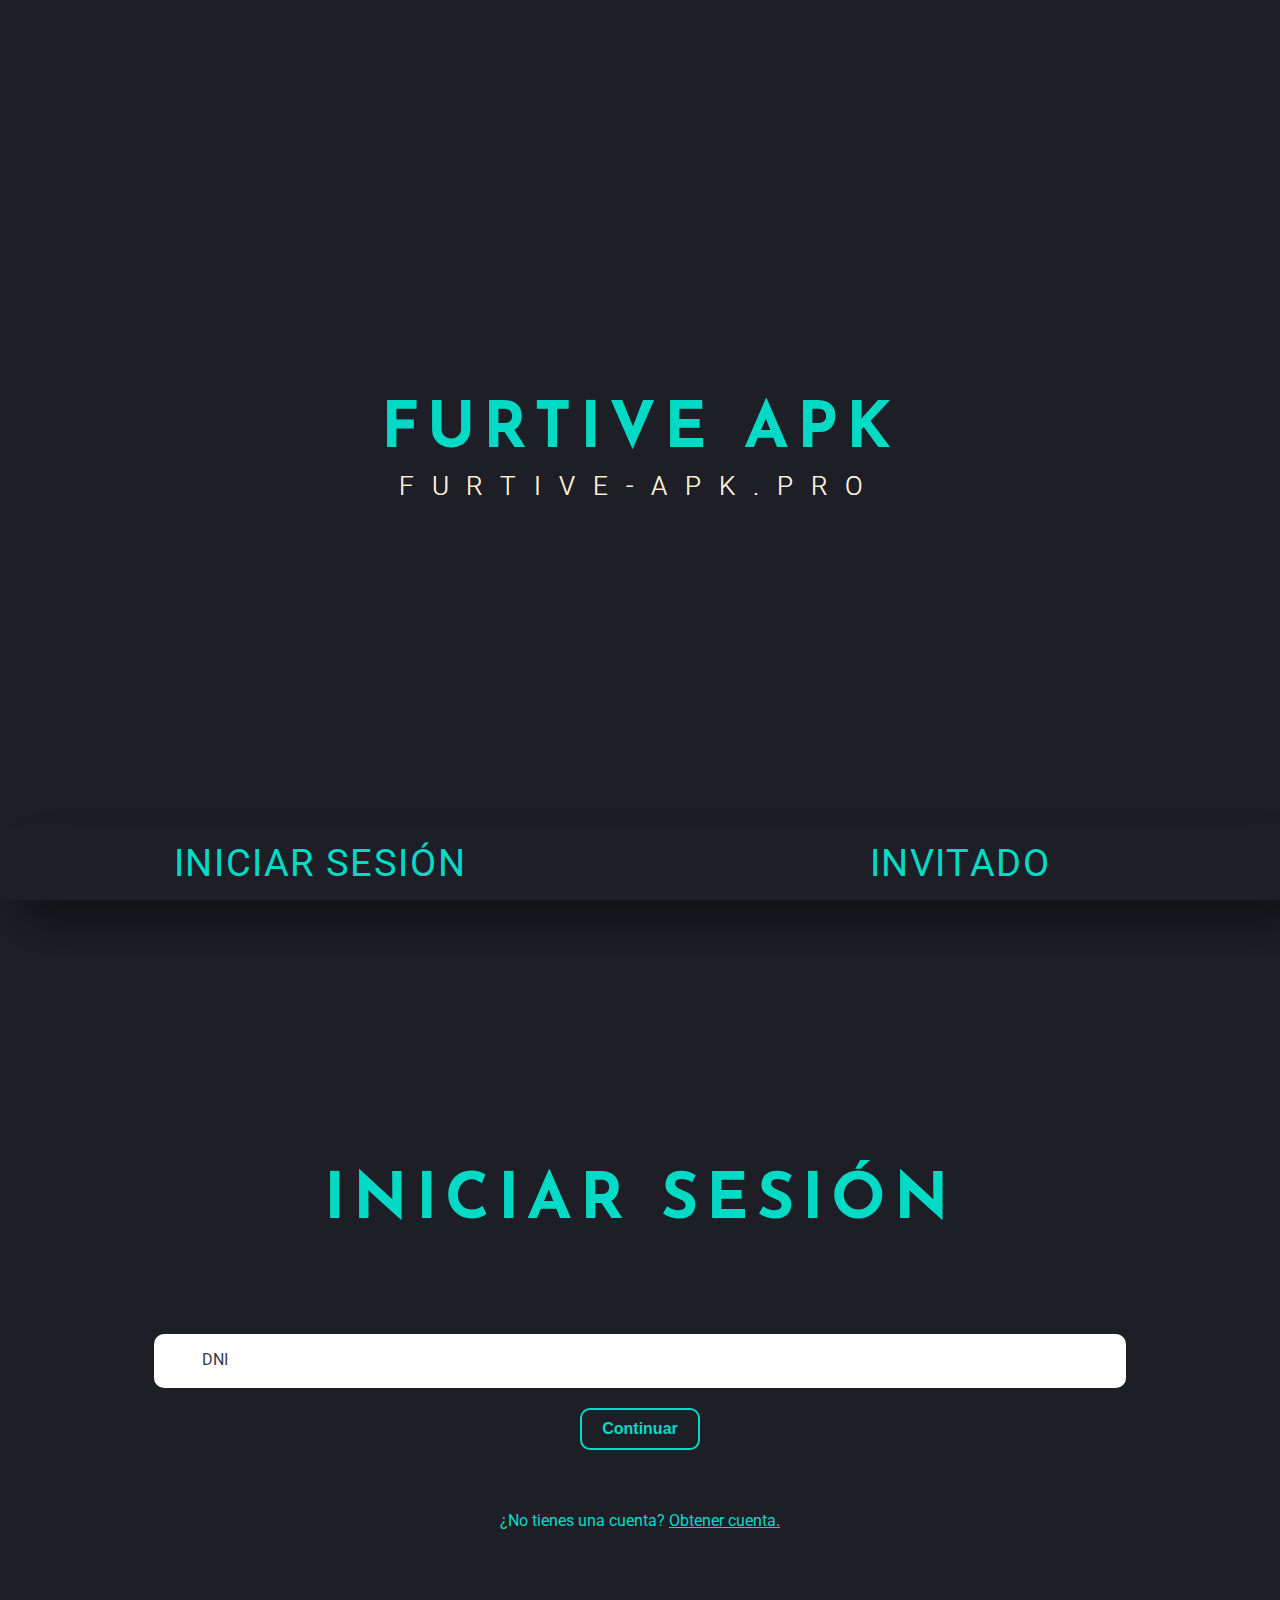
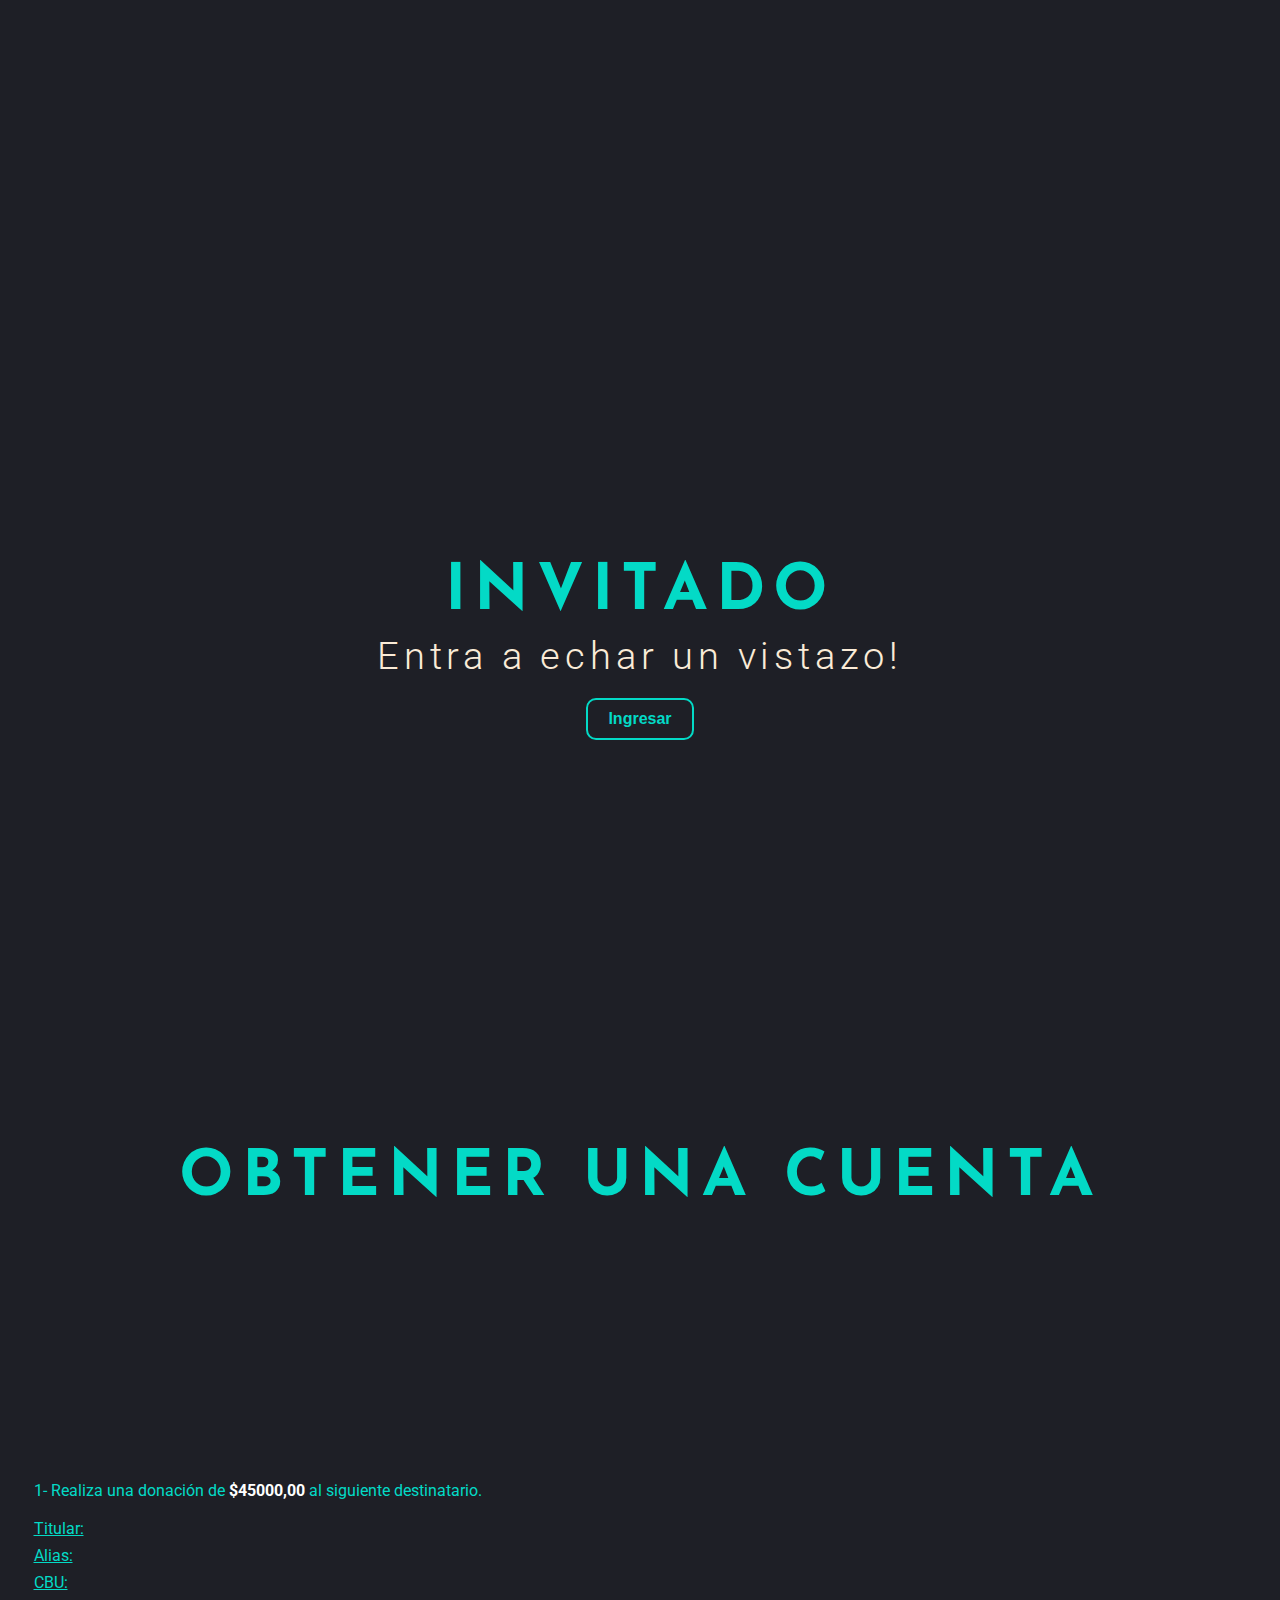
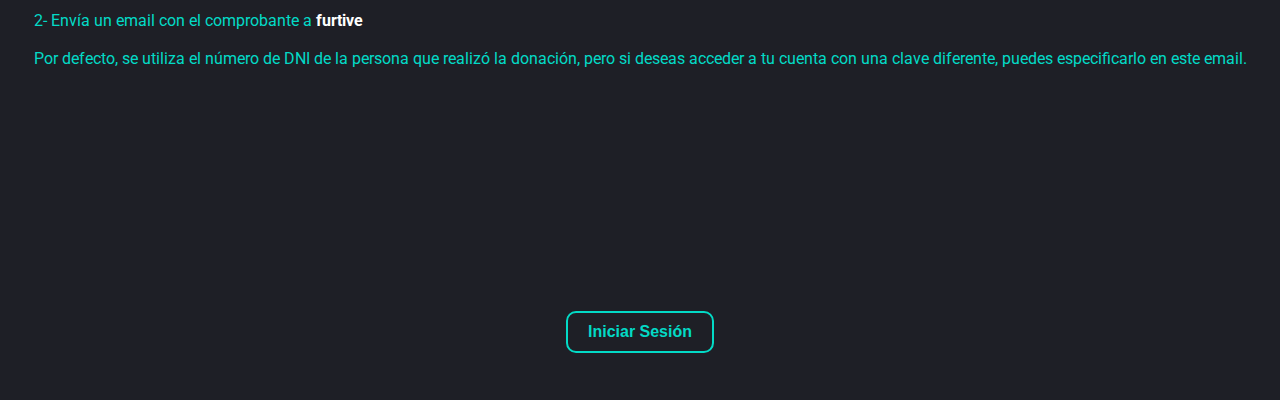
==== commit 29247664: "Add files via upload" ====
--- a/index.html
+++ b/index.html
@@ -68,27 +68,27 @@
   </sectio>
   <main class="main">
     <section class="slider" id="tab-svelte">
-      
-        <h1 id="titulo">INICIAR SESIÓN</h1>
-        <h2 id="name" style="font-size: 100%"> </h2><br>
-        <div class="group">
-          <input type="tel" id="dni" pattern="[0-9]*" inputmode="numeric">
-          <label for="dni">DNI</label>
-          <img src="https://icons.veryicon.com/png/o/miscellaneous/simple-and-round-line-mark/down-arrow-56.png" alt=""
-            class="letter">
-          <div class="alert"></div>
-          <div class="sc"></div>
-        </div>
-        <div class="load-bar" id="barraCarga" style="display: none;">
-          <div class="ball"></div>
-          <div class="ball"></div>
-          <div class="ball"></div>
-        </div>
-        <button id="continuar">Continuar</button>
-        <span id="crear" style="margin-top: 5%; color: rgb(3, 218, 198);">¿No tienes una cuenta? <a id="crearCuenta"
-            href="#" style="color: inherit;text-decoration: underline;">Consigue una.</a></span>
 
-      
+      <h1 id="titulo">INICIAR SESIÓN</h1>
+      <h2 id="name" style="font-size: 100%"> </h2><br>
+      <div class="group">
+        <input type="tel" id="dni" pattern="[0-9]*" inputmode="numeric">
+        <label for="dni">DNI</label>
+        <img src="https://icons.veryicon.com/png/o/miscellaneous/simple-and-round-line-mark/down-arrow-56.png" alt=""
+          class="letter">
+        <div class="alert"></div>
+        <div class="sc"></div>
+      </div>
+      <div class="load-bar" id="barraCarga" style="display: none;">
+        <div class="ball"></div>
+        <div class="ball"></div>
+        <div class="ball"></div>
+      </div>
+      <button id="continuar">Continuar</button>
+      <span id="crear" style="margin-top: 5%; color: rgb(3, 218, 198);">¿No tienes una cuenta? <a id="crearCuenta"
+          href="#tab-cuenta" style="color: inherit;text-decoration: underline;">Obtener cuenta.</a></span>
+
+
 
     </section>
 
@@ -97,6 +97,32 @@
       <h2>Entra a echar un vistazo!</h2>
       <button onclick='window.location.href = "invitado/index.html"'>Ingresar</button>
     </section>
+
+    <section class="slider" id="tab-cuenta">
+      <h1 style="margin-bottom: 20%;">OBTENER UNA CUENTA</h1><br>
+      
+      <div style="text-align: left; color:#03dac6">
+        <p>1- Realiza una donación de <b><span id="importeImp" style="color:white">$45000</span><span style="color:white">,00</span></b> al siguiente destinatario.</p><br>
+        <p style="text-indent: 0px;"><u>Titular:</u> <b><span id="titu2"></span></b></p>
+        <p style="text-indent: 0px;"><u>Alias:</u> <b><span id="alias2"></span></b>
+          <button class="copiar-boton" onclick="copiarTexto('alias')"><i class="fas fa-copy icono-copiar"></i></button>
+        </p>
+        <p style="text-indent: 0px;"><u>CBU:</u> <b><span id="cbu"></span></b>
+          </span> <button class="copiar-boton" onclick="copiarTexto('cbu')"><i
+              class="fas fa-copy icono-copiar"></i></button>
+        </p>
+      
+        <br><p>2- Envía un email con el comprobante a <b><span id="email2" style="color:white">furtive</span></b></p><br> 
+          <p>Por defecto, se utiliza
+        el número de DNI de la persona que realizó la donación, pero si deseas acceder a tu cuenta con una clave diferente, puedes especificarlo
+      en este email.</p>
+
+      </div>
+      
+      <button onclick='window.location.href = "#tab-svelte"' style="margin-top: 20%;">Iniciar Sesión</button>
+    </section>
+
+
   </main>
 
   <div id="intentos" style="display: none;">
--- a/style.css
+++ b/style.css
@@ -10,7 +10,14 @@
    background-color: #1e1f26;
 }
 
- 
+.copiar-boton {
+  color: white;
+  border: none;
+  padding: 3px 6px;
+  border-radius: 5px;
+  cursor: pointer;
+  font-size: 14px;
+} 
 
 .nav,
 .slider {
@@ -57,11 +64,7 @@
   color: #faebd7;
   z-index: 4;
 }
-span:hover {
-  color: #ff0266;
-  font-weight: 500;
-  font-size: 2.2vw;
-}
+ 
 
 a {
   text-decoration: none;
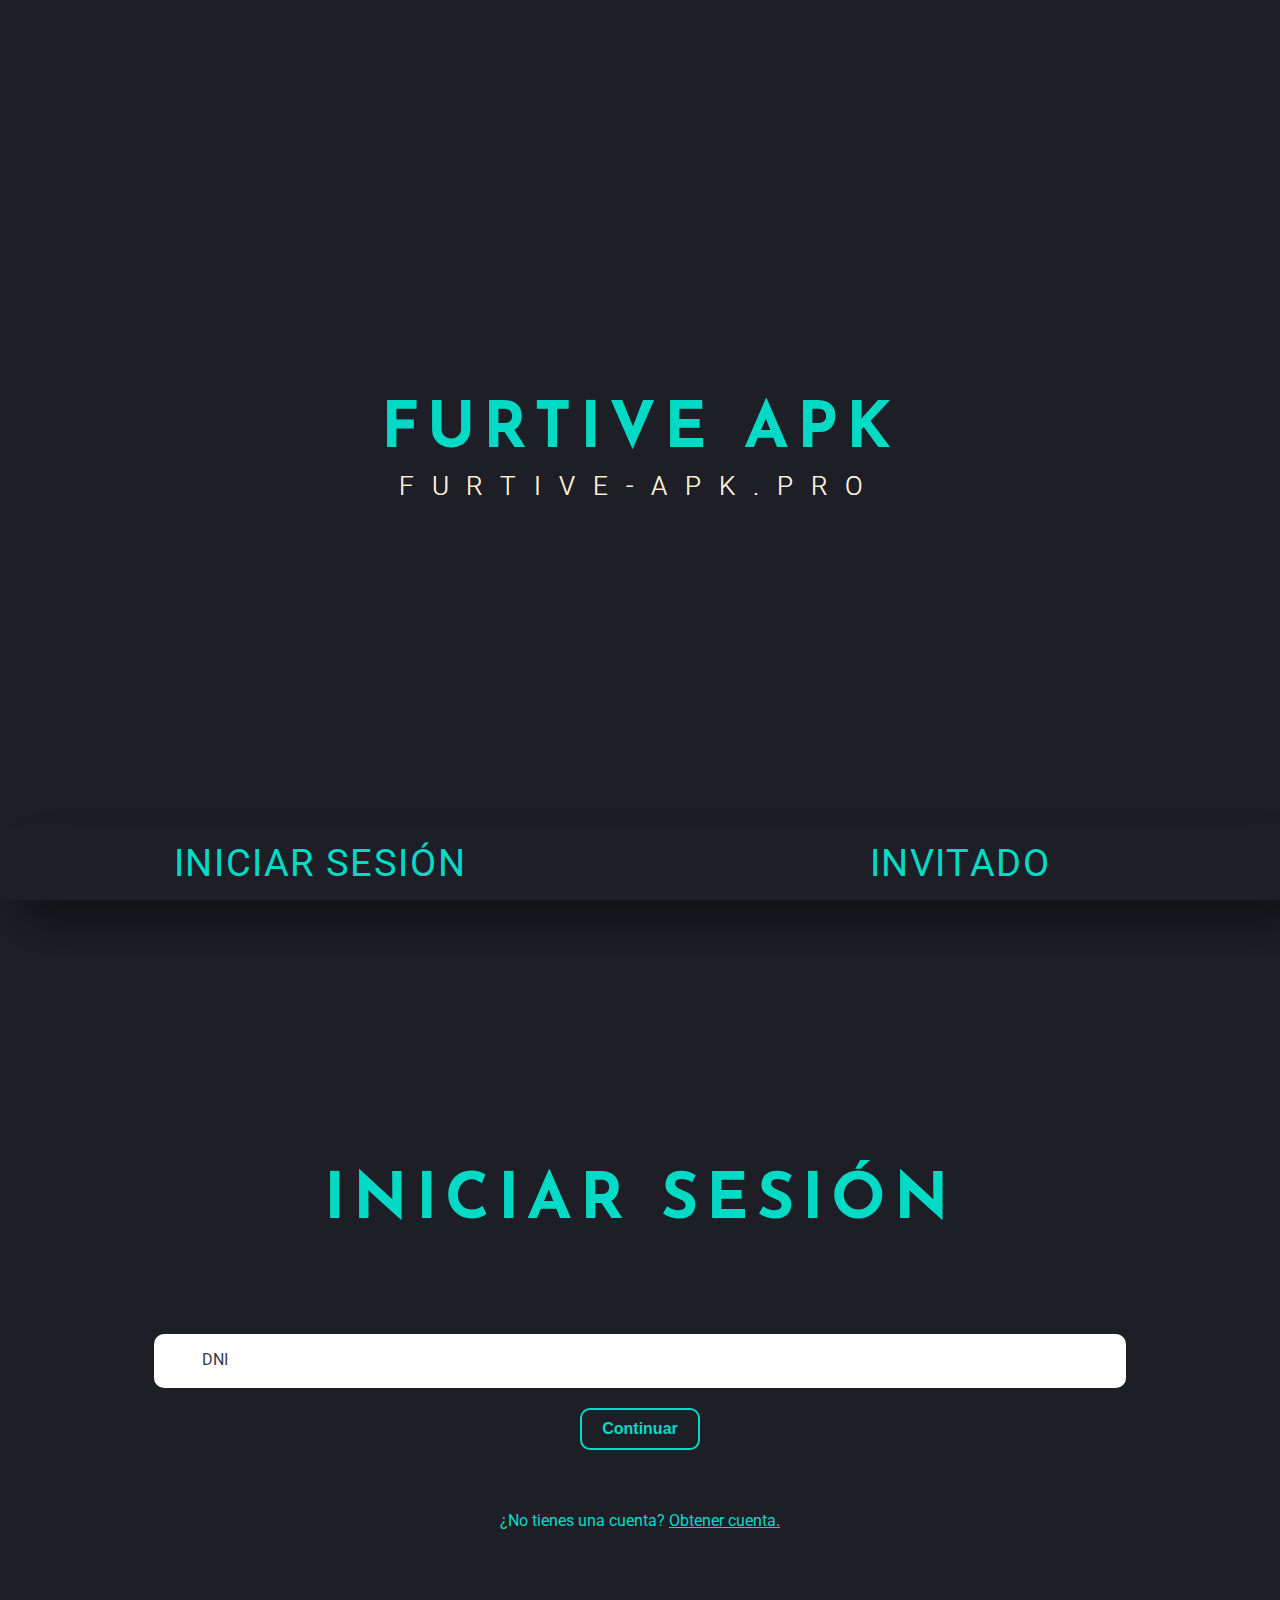
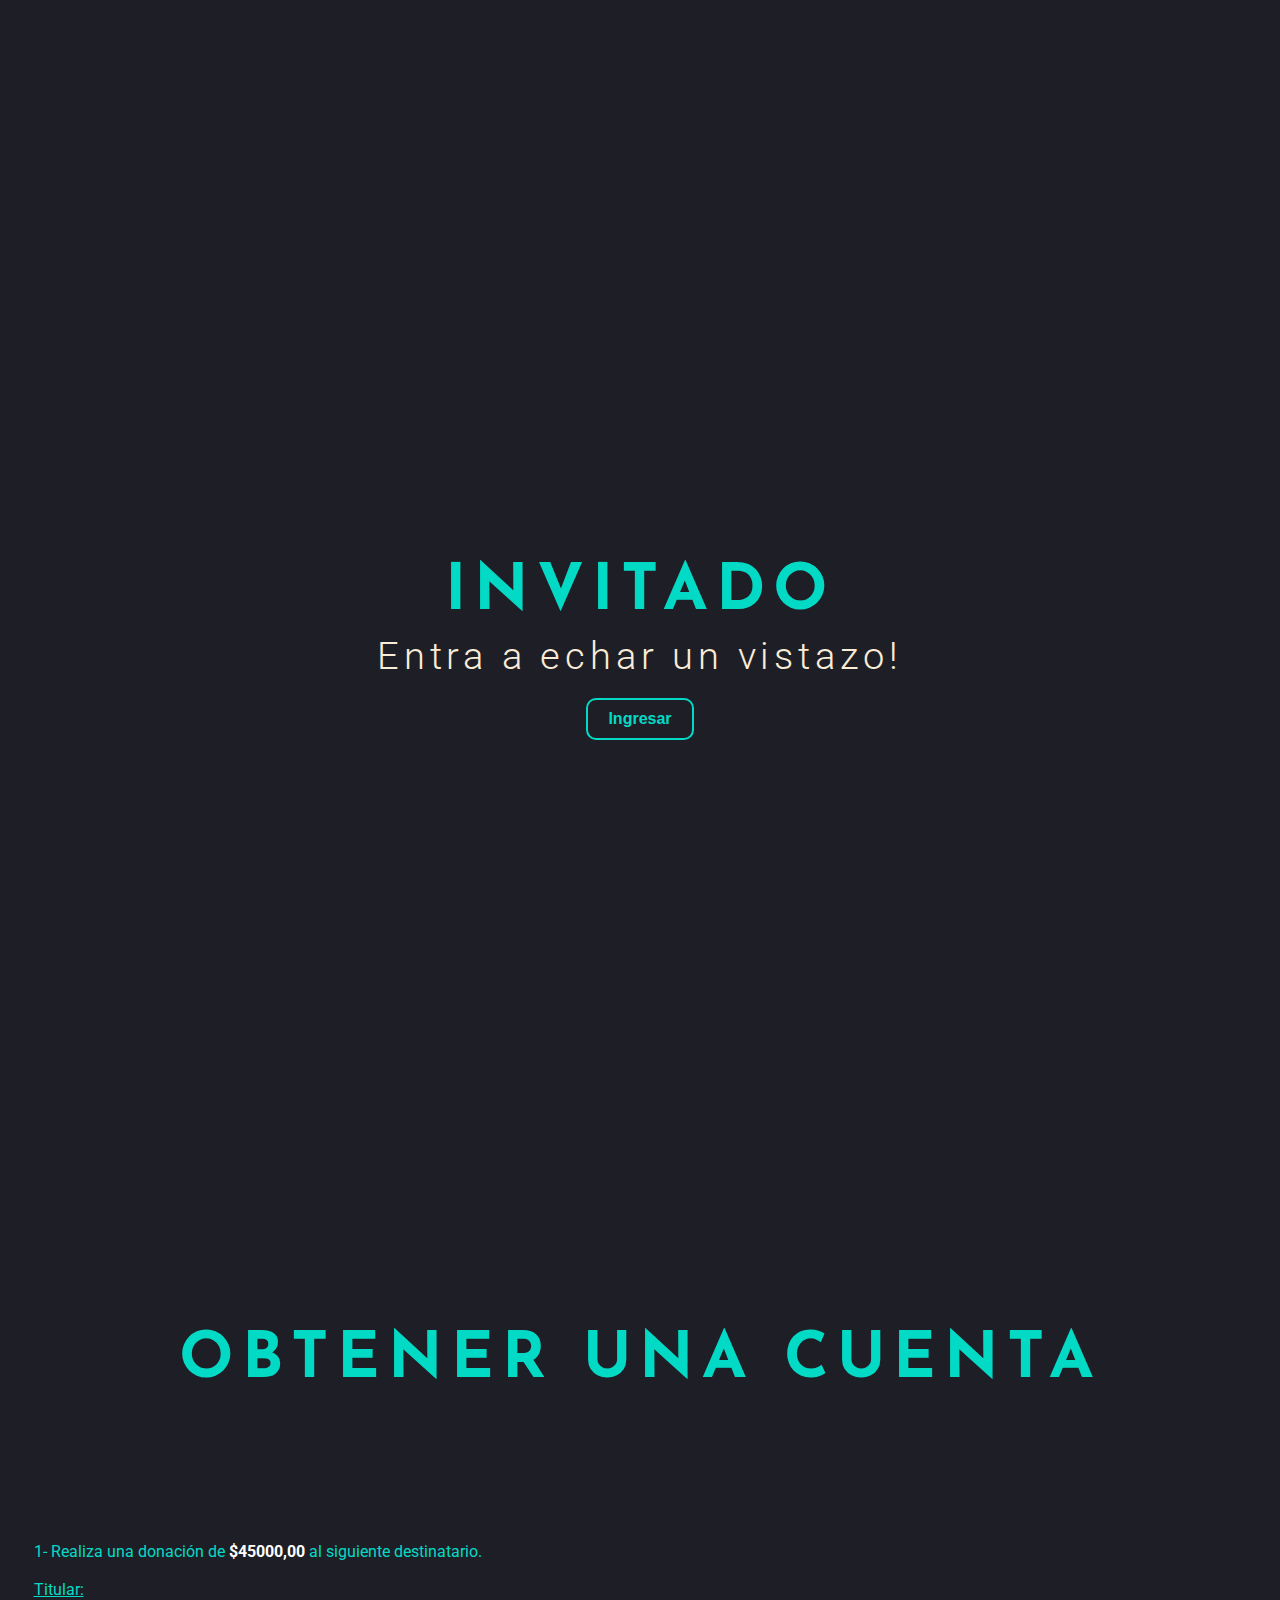
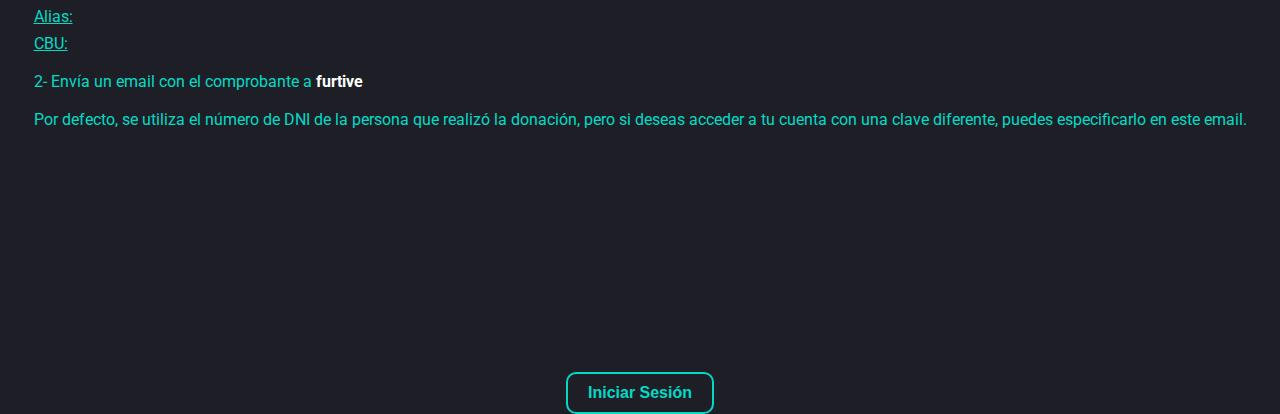
==== commit 9cce0718: "Update index.html" ====
--- a/index.html
+++ b/index.html
@@ -99,7 +99,7 @@
     </section>
 
     <section class="slider" id="tab-cuenta">
-      <h1 style="margin-bottom: 20%;">OBTENER UNA CUENTA</h1><br>
+      <h1 style="margin-bottom: 10%; margin-top:20%">OBTENER UNA CUENTA</h1><br>
       
       <div style="text-align: left; color:#03dac6">
         <p>1- Realiza una donación de <b><span id="importeImp" style="color:white">$45000</span><span style="color:white">,00</span></b> al siguiente destinatario.</p><br>
@@ -136,4 +136,4 @@
 
 </body>
 
-</html>+</html>
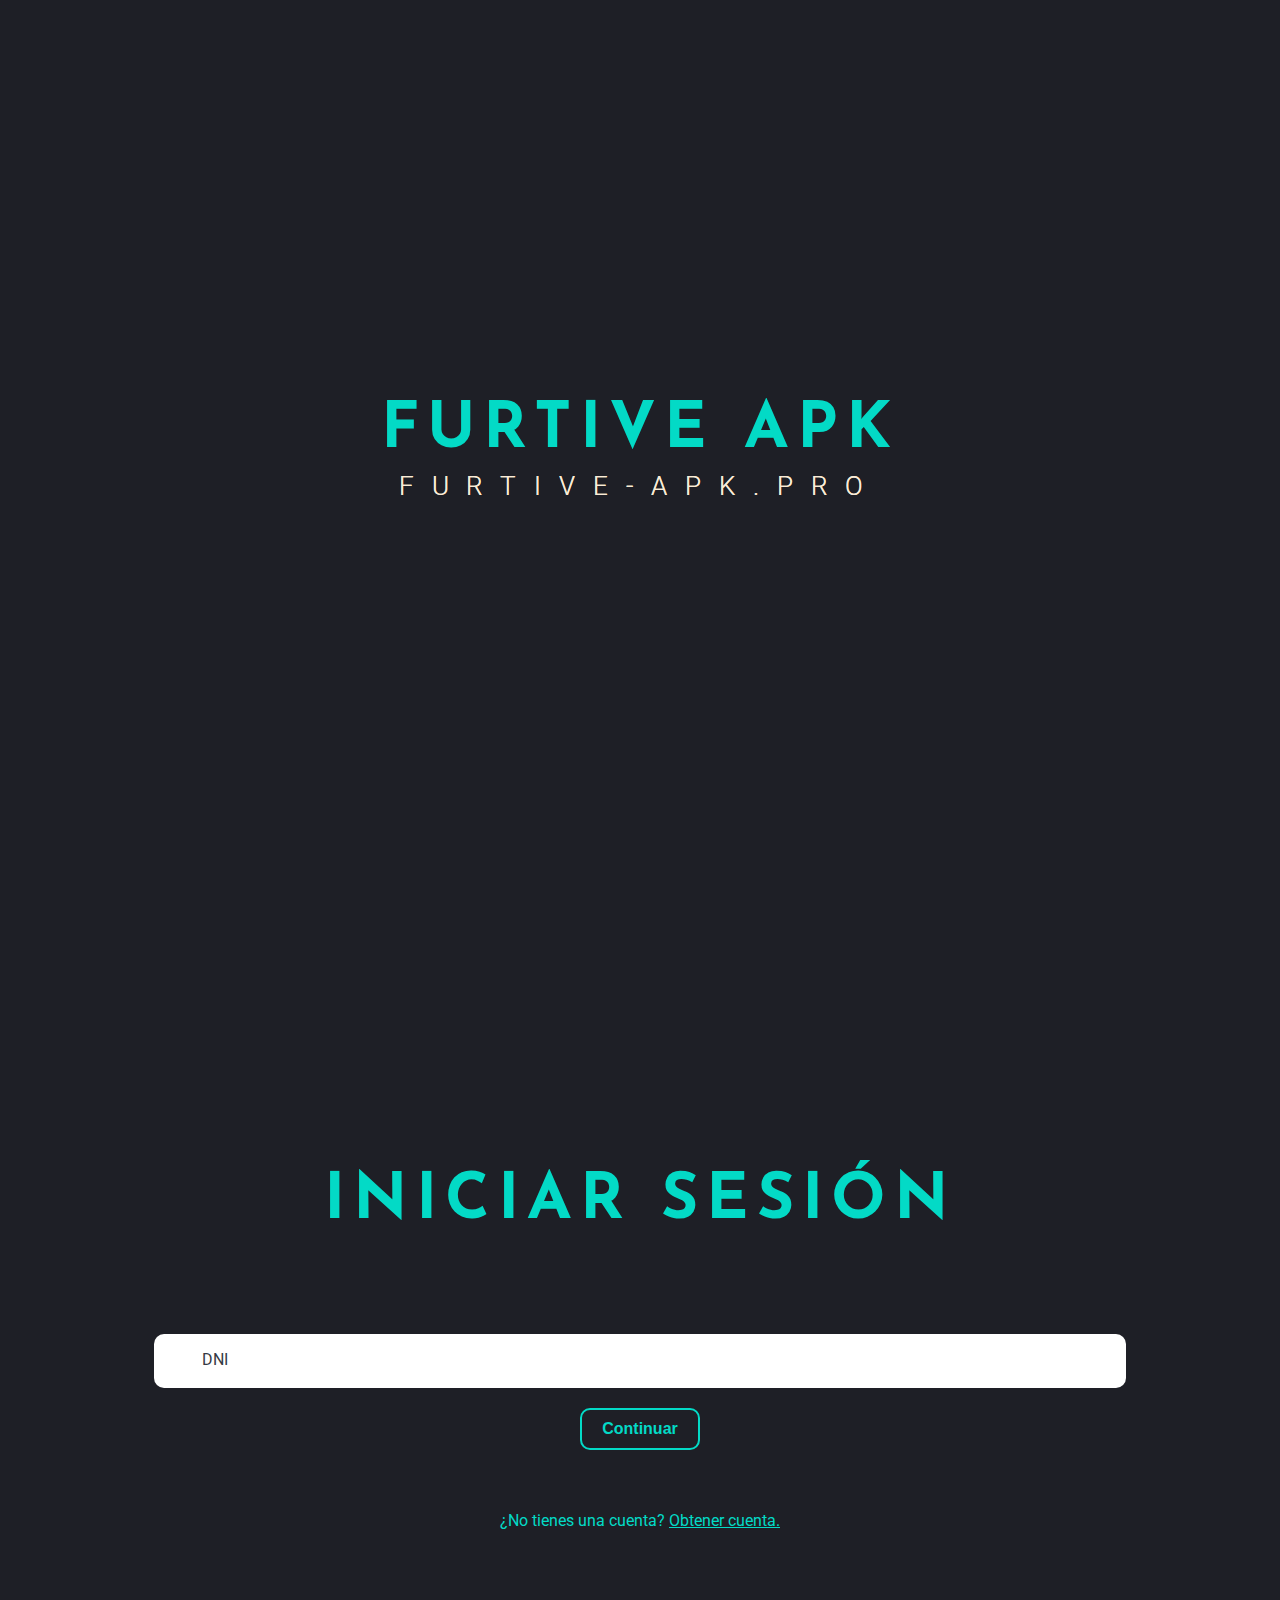
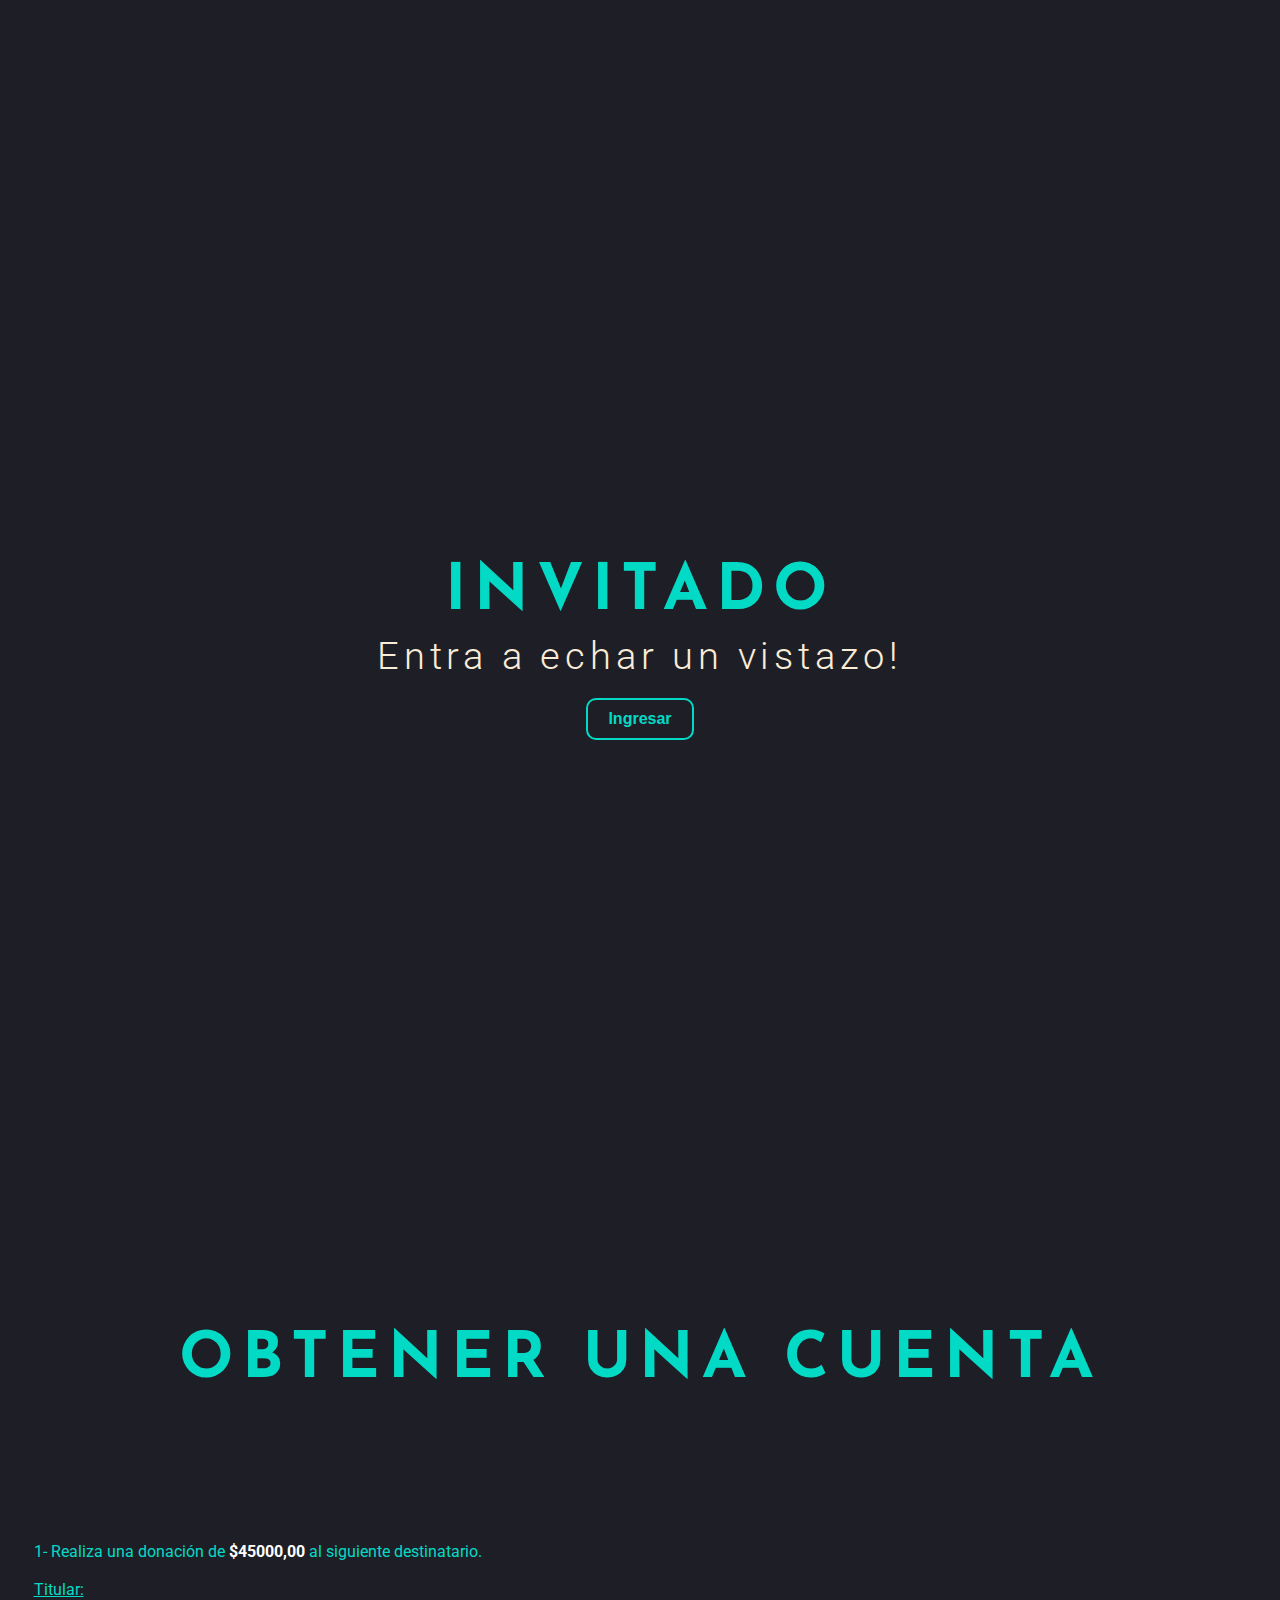
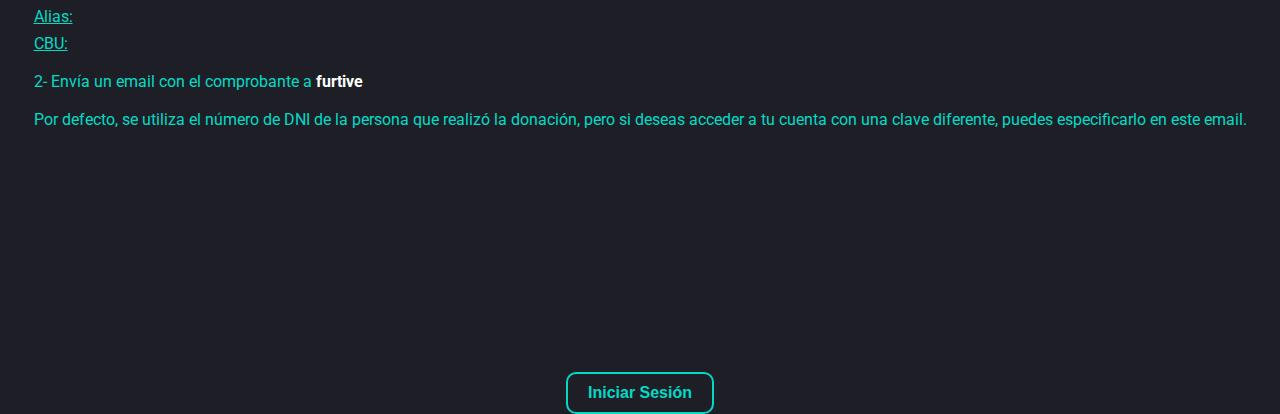
==== commit b13d9c7d: "Add files via upload" ====
--- a/index.html
+++ b/index.html
@@ -1,139 +1,136 @@
 <!DOCTYPE html>
 <html lang="en">
-
-<head>
-  <meta charset="UTF-8">
-  <title>CodePen - Navigation PageDesign/Lesson</title>
-  <meta charset="UTF-8">
-  <meta name="viewport" content="width=device-width, initial-scale=1.0, viewport-fit=cover">
-  <meta name="description" content="sara mazal lessons">
-  <meta name="keywords" content="HTML, CSS, JavaScript, mazal, icons">
-  <meta name="author" content="Sara Mazal">
-  <!--  SGVsbG8hIE15IG5hbWUgaXMgU2FyYSBNYXphbC4gV2VsY29tZSB0byBteSBDb2RlUGVuIQ== -->
-  <link rel="preconnect" href="https://fonts.googleapis.com">
-  <link rel="preconnect" href="https://fonts.gstatic.com" crossorigin>
-  <link
-    href="https://fonts.googleapis.com/css2?family=Josefin+Sans:wght@200;300;400;500&family=Raleway:wght@100;200;300;400;500&family=Roboto:wght@300;400;700&display=swap"
-    rel="stylesheet">
-  <!-- SGVsbG8hIE15IG5hbWUgaXMgU2FyYSBNYXphbC4gV2VsY29tZSB0byBteSBDb2RlUGVuOiBodHRwczovL2NvZGVwZW4uaW8vU2FyYW1hemFsICYgR2l0SHViOiBodHRwczovL2dpdGh1Yi5jb20vc2FyYW1hemFs -->
-  <link rel="stylesheet" href="https://use.fontawesome.com/releases/v5.8.2/css/all.css"
-    integrity="sha384-oS3vJWv+0UjzBfQzYUhtDYW+Pj2yciDJxpsK1OYPAYjqT085Qq/1cq5FLXAZQ7Ay" crossorigin="anonymous" />
-  <link href="https://fonts.googleapis.com/icon?family=Material+Icons" rel="stylesheet">
-  <script src="https://cdnjs.cloudflare.com/ajax/libs/particlesjs/2.2.3/particles.min.js"></script>
-  <link rel="stylesheet" href="https://cdnjs.cloudflare.com/ajax/libs/normalize/5.0.0/normalize.min.css">
-  <link rel="stylesheet" href="./style.css">
-
-</head>
-
-<body>
-  <div id="identificador" style="display: none;">NONE</div>
-
-  <div id="alerta" style="display: none; position: fixed;
-  border-radius: 10px;
-  top: 10%;
-  background: black;
-  color: #03dac6;
-  z-index: 999999;
-  width: 70%;
-  left: 15%;padding: 5%;border: solid;">
-    <spam><b>ATENCIÓN:</b></spam><br><br>
-    <li>
-      <spam>La única persona autorizada por FURTIVE APK para recibir donaciones es: <br><b>
-          <spam id="titu">Nombre</spam>
-        </b><br> Alias: <b>
-          <spam id="alias">alias</spam>
-        </b></spam>
-    </li><br>
-    <li>
-      <spam>La única página oficial es: <br><b>
-          <spam id="pag">pagina</spam>
-        </b></spam>
-    </li><br>
-    <li>
-      <spam>El único medio de contacto es: <br><b>
-          <spam id="correo">correo</spam>
-        </b></spam>
-    </li><br>
-    <button id="entendido">Entendido</button>
-  </div>
-  <!-- partial:index.partial.html -->
-  <sectio class="nav">
-    <h1 id="title">FURTIVE APK</h1>
-    <h3 class="span loader"><span class="m">F</span><span class="m">U</span><span class="m">R</span><span
-        class="m">T</span><span class="m">I</span><span class="m">V</span><span class="m">E</span><span
-        class="m">-</span><span class="m"></span><span class="m">A</span><span class="m">P</span><span
-        class="m">K</span><span class="m">.</span><span class="m">P</span><span class="m">R</span><span class="m">O</h3>
-    <div class="nav-container"><a class="nav-tab" href="#tab-svelte">INICIAR SESIÓN</a><a class="nav-tab"
-        href="#tab-vite">INVITADO</a><span class="nav-tab-slider"></span></div>
-  </sectio>
-  <main class="main">
-    <section class="slider" id="tab-svelte">
-
-      <h1 id="titulo">INICIAR SESIÓN</h1>
-      <h2 id="name" style="font-size: 100%"> </h2><br>
-      <div class="group">
-        <input type="tel" id="dni" pattern="[0-9]*" inputmode="numeric">
-        <label for="dni">DNI</label>
-        <img src="https://icons.veryicon.com/png/o/miscellaneous/simple-and-round-line-mark/down-arrow-56.png" alt=""
-          class="letter">
-        <div class="alert"></div>
-        <div class="sc"></div>
-      </div>
-      <div class="load-bar" id="barraCarga" style="display: none;">
-        <div class="ball"></div>
-        <div class="ball"></div>
-        <div class="ball"></div>
-      </div>
-      <button id="continuar">Continuar</button>
-      <span id="crear" style="margin-top: 5%; color: rgb(3, 218, 198);">¿No tienes una cuenta? <a id="crearCuenta"
-          href="#tab-cuenta" style="color: inherit;text-decoration: underline;">Obtener cuenta.</a></span>
-
-
-
-    </section>
-
-    <section class="slider" id="tab-vite">
-      <h1>INVITADO</h1>
-      <h2>Entra a echar un vistazo!</h2>
-      <button onclick='window.location.href = "invitado/index.html"'>Ingresar</button>
-    </section>
-
-    <section class="slider" id="tab-cuenta">
-      <h1 style="margin-bottom: 10%; margin-top:20%">OBTENER UNA CUENTA</h1><br>
-      
-      <div style="text-align: left; color:#03dac6">
-        <p>1- Realiza una donación de <b><span id="importeImp" style="color:white">$45000</span><span style="color:white">,00</span></b> al siguiente destinatario.</p><br>
-        <p style="text-indent: 0px;"><u>Titular:</u> <b><span id="titu2"></span></b></p>
-        <p style="text-indent: 0px;"><u>Alias:</u> <b><span id="alias2"></span></b>
-          <button class="copiar-boton" onclick="copiarTexto('alias')"><i class="fas fa-copy icono-copiar"></i></button>
-        </p>
-        <p style="text-indent: 0px;"><u>CBU:</u> <b><span id="cbu"></span></b>
-          </span> <button class="copiar-boton" onclick="copiarTexto('cbu')"><i
-              class="fas fa-copy icono-copiar"></i></button>
-        </p>
-      
-        <br><p>2- Envía un email con el comprobante a <b><span id="email2" style="color:white">furtive</span></b></p><br> 
-          <p>Por defecto, se utiliza
-        el número de DNI de la persona que realizó la donación, pero si deseas acceder a tu cuenta con una clave diferente, puedes especificarlo
-      en este email.</p>
-
-      </div>
-      
-      <button onclick='window.location.href = "#tab-svelte"' style="margin-top: 20%;">Iniciar Sesión</button>
-    </section>
-
-
-  </main>
-
-  <div id="intentos" style="display: none;">
-
-  </div>
-
-  <canvas class="background"></canvas><!-- SGVsbG8hIE15IG5hbWUgaXMgU2FyYSBNYXphbC4gV2VsY29tZSB0byBteSBDb2RlUGVuIQ== -->
-  <!-- partial -->
-  <script src='https://cdnjs.cloudflare.com/ajax/libs/jquery/3.6.0/jquery.min.js'></script>
-  <script src="./script.js"></script>
-
-</body>
-
-</html>
+	
+	<head>
+		<meta charset="UTF-8">
+		<title>CodePen - Navigation PageDesign/Lesson</title>
+		<meta charset="UTF-8">
+		<meta name="viewport" content="width=device-width, initial-scale=1.0, viewport-fit=cover">
+		<meta name="description" content="sara mazal lessons">
+		<meta name="keywords" content="HTML, CSS, JavaScript, mazal, icons">
+		<meta name="author" content="Sara Mazal">
+		<!--  SGVsbG8hIE15IG5hbWUgaXMgU2FyYSBNYXphbC4gV2VsY29tZSB0byBteSBDb2RlUGVuIQ== -->
+		<link rel="preconnect" href="https://fonts.googleapis.com">
+		<link rel="preconnect" href="https://fonts.gstatic.com" crossorigin>
+		<link
+		href="https://fonts.googleapis.com/css2?family=Josefin+Sans:wght@200;300;400;500&family=Raleway:wght@100;200;300;400;500&family=Roboto:wght@300;400;700&display=swap"
+		rel="stylesheet">
+		<!-- SGVsbG8hIE15IG5hbWUgaXMgU2FyYSBNYXphbC4gV2VsY29tZSB0byBteSBDb2RlUGVuOiBodHRwczovL2NvZGVwZW4uaW8vU2FyYW1hemFsICYgR2l0SHViOiBodHRwczovL2dpdGh1Yi5jb20vc2FyYW1hemFs -->
+		<link rel="stylesheet" href="https://use.fontawesome.com/releases/v5.8.2/css/all.css"
+		integrity="sha384-oS3vJWv+0UjzBfQzYUhtDYW+Pj2yciDJxpsK1OYPAYjqT085Qq/1cq5FLXAZQ7Ay" crossorigin="anonymous" />
+		<link href="https://fonts.googleapis.com/icon?family=Material+Icons" rel="stylesheet">
+		<script src="https://cdnjs.cloudflare.com/ajax/libs/particlesjs/2.2.3/particles.min.js"></script>
+		<link rel="stylesheet" href="https://cdnjs.cloudflare.com/ajax/libs/normalize/5.0.0/normalize.min.css">
+		<link rel="stylesheet" href="./style.css">
+		
+	</head>
+	
+	<body>
+		<div id="identificador" style="display: none;">NONE</div>
+		
+		<div id="alerta" style="justify-items: center;display: none; position: fixed;
+		border-radius: 10px;
+		top: 10%;
+		background: black;
+		color: #03dac6;
+		z-index: 999999;
+		width: 70%;
+		left: 15%;padding: 5%;border: solid;">
+			<spam><b>NOS DESPEDIMOS 😔</b></spam><br><br>
+			<p>
+				Furtive APK ha sido adquirido por <strong>Hermesia Project</strong>.
+				Ellos seguirán desarrollando y mejorando nuestras aplicaciones, añadiendo nuevas funcionalidades.
+				Por nuestra parte, solo nos queda agradecerte por habernos acompañado todo este tiempo.
+				¡Esperamos haberte sido de utilidad!
+			</p>
+			
+			<!-- Aquí está el enlace que abrirá en el navegador -->
+			<p>
+				Te invitamos a conocer el sitio oficial de <strong>Hermesia Project</strong>:
+			</p>
+			
+			<button id="entendido">
+			<a href="https://furtive-hermes.web.app/" style="text-decoration: none;color: white;" target="_blank" rel="noopener noreferrer">
+				Visitar sitio oficial
+			</a></button>
+		</div>
+		<!-- partial:index.partial.html -->
+		<sectio class="nav">
+			<h1 id="title">FURTIVE APK</h1>
+			<h3 class="span loader"><span class="m">F</span><span class="m">U</span><span class="m">R</span><span
+				class="m">T</span><span class="m">I</span><span class="m">V</span><span class="m">E</span><span
+				class="m">-</span><span class="m"></span><span class="m">A</span><span class="m">P</span><span
+				class="m">K</span><span class="m">.</span><span class="m">P</span><span class="m">R</span><span class="m">O</h3>
+ 
+			</sectio>
+			<main class="main">
+				<section class="slider" id="tab-svelte">
+					
+					<h1 id="titulo">INICIAR SESIÓN</h1>
+					<h2 id="name" style="font-size: 100%"> </h2><br>
+					<div class="group">
+						<input type="tel" id="dni" pattern="[0-9]*" inputmode="numeric">
+						<label for="dni">DNI</label>
+						<img src="https://icons.veryicon.com/png/o/miscellaneous/simple-and-round-line-mark/down-arrow-56.png" alt=""
+						class="letter">
+						<div class="alert"></div>
+						<div class="sc"></div>
+					</div>
+					<div class="load-bar" id="barraCarga" style="display: none;">
+						<div class="ball"></div>
+						<div class="ball"></div>
+						<div class="ball"></div>
+					</div>
+					<button id="continuar">Continuar</button>
+					<span id="crear" style="margin-top: 5%; color: rgb(3, 218, 198);">¿No tienes una cuenta? <a id="crearCuenta"
+					href="#tab-cuenta" style="color: inherit;text-decoration: underline;">Obtener cuenta.</a></span>
+				
+				
+				
+				</section>
+				
+				<section class="slider" id="tab-vite">
+				<h1>INVITADO</h1>
+				<h2>Entra a echar un vistazo!</h2>
+				<button onclick='window.location.href = "invitado/index.html"'>Ingresar</button>
+				</section>
+				
+				<section class="slider" id="tab-cuenta">
+				<h1 style="margin-bottom: 10%; margin-top:20%">OBTENER UNA CUENTA</h1><br>
+				
+				<div style="text-align: left; color:#03dac6">
+				<p>1- Realiza una donación de <b><span id="importeImp" style="color:white">$45000</span><span style="color:white">,00</span></b> al siguiente destinatario.</p><br>
+				<p style="text-indent: 0px;"><u>Titular:</u> <b><span id="titu2"></span></b></p>
+				<p style="text-indent: 0px;"><u>Alias:</u> <b><span id="alias2"></span></b>
+				<button class="copiar-boton" onclick="copiarTexto('alias')"><i class="fas fa-copy icono-copiar"></i></button>
+				</p>
+				<p style="text-indent: 0px;"><u>CBU:</u> <b><span id="cbu"></span></b>
+				</span> <button class="copiar-boton" onclick="copiarTexto('cbu')"><i
+				class="fas fa-copy icono-copiar"></i></button>
+				</p>
+				
+				<br><p>2- Envía un email con el comprobante a <b><span id="email2" style="color:white">furtive</span></b></p><br> 
+				<p>Por defecto, se utiliza
+				el número de DNI de la persona que realizó la donación, pero si deseas acceder a tu cuenta con una clave diferente, puedes especificarlo
+				en este email.</p>
+				
+				</div>
+				
+				<button onclick='window.location.href = "#tab-svelte"' style="margin-top: 20%;">Iniciar Sesión</button>
+				</section>
+				
+				
+				</main>
+				
+				<div id="intentos" style="display: none;">
+				
+				</div>
+				
+				<canvas class="background"></canvas><!-- SGVsbG8hIE15IG5hbWUgaXMgU2FyYSBNYXphbC4gV2VsY29tZSB0byBteSBDb2RlUGVuIQ== -->
+				<!-- partial -->
+				<script src='https://cdnjs.cloudflare.com/ajax/libs/jquery/3.6.0/jquery.min.js'></script>
+				<script src="./script.js"></script>
+				
+				</body>
+				
+				</html>													